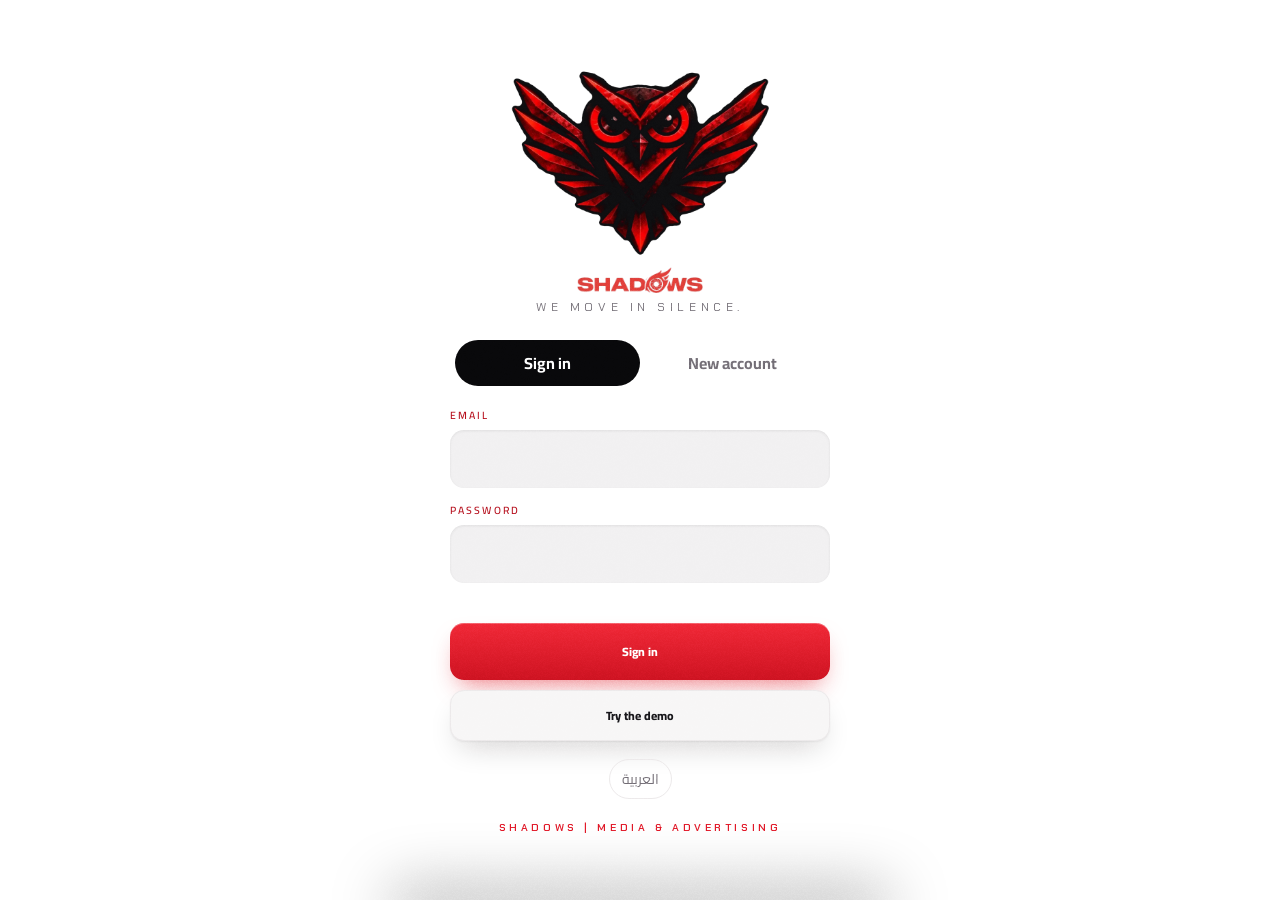
==== index.html @ ce8957e5 "v97: content calendar per client, timer auto-stop" ====
<!doctype html>
<html lang="ar" dir="rtl">
<head>
<meta charset="utf-8">
<meta name="viewport" content="width=device-width,initial-scale=1,viewport-fit=cover">
<meta name="theme-color" content="#FFFFFF" media="(prefers-color-scheme: light)">
<meta name="theme-color" content="#0E0E10" media="(prefers-color-scheme: dark)">
<meta name="robots" content="noindex,nofollow">
<meta name="apple-mobile-web-app-capable" content="yes">
<meta name="mobile-web-app-capable" content="yes">
<meta name="apple-mobile-web-app-status-bar-style" content="black-translucent">
<meta name="apple-mobile-web-app-title" content="Shadows">
<title>Shadows CRM</title>
<link rel="manifest" href="manifest.webmanifest">
<link rel="icon" href="assets/favicon.png">
<link rel="apple-touch-icon" href="assets/apple-touch-icon.png">
<link rel="apple-touch-startup-image" href="assets/splash-1290x2796.png" media="(device-width:430px) and (device-height:932px) and (-webkit-device-pixel-ratio:3) and (orientation:portrait)">
<link rel="apple-touch-startup-image" href="assets/splash-1179x2556.png" media="(device-width:393px) and (device-height:852px) and (-webkit-device-pixel-ratio:3) and (orientation:portrait)">
<link rel="apple-touch-startup-image" href="assets/splash-1170x2532.png" media="(device-width:390px) and (device-height:844px) and (-webkit-device-pixel-ratio:3) and (orientation:portrait)">
<link rel="apple-touch-startup-image" href="assets/splash-1284x2778.png" media="(device-width:428px) and (device-height:926px) and (-webkit-device-pixel-ratio:3) and (orientation:portrait)">
<link rel="apple-touch-startup-image" href="assets/splash-1125x2436.png" media="(device-width:375px) and (device-height:812px) and (-webkit-device-pixel-ratio:3) and (orientation:portrait)">
<link rel="apple-touch-startup-image" href="assets/splash-1242x2688.png" media="(device-width:414px) and (device-height:896px) and (-webkit-device-pixel-ratio:3) and (orientation:portrait)">
<link rel="apple-touch-startup-image" href="assets/splash-828x1792.png" media="(device-width:414px) and (device-height:896px) and (-webkit-device-pixel-ratio:2) and (orientation:portrait)">
<link rel="apple-touch-startup-image" href="assets/splash-750x1334.png" media="(device-width:375px) and (device-height:667px) and (-webkit-device-pixel-ratio:2) and (orientation:portrait)">
<link rel="apple-touch-startup-image" href="assets/splash-1536x2048.png" media="(device-width:768px) and (device-height:1024px) and (-webkit-device-pixel-ratio:2) and (orientation:portrait)">
<link rel="apple-touch-startup-image" href="assets/splash-1668x2388.png" media="(device-width:834px) and (device-height:1194px) and (-webkit-device-pixel-ratio:2) and (orientation:portrait)">

<link rel="preconnect" href="https://fonts.googleapis.com"><link rel="preconnect" href="https://fonts.gstatic.com" crossorigin>
<link href="https://fonts.googleapis.com/css2?family=Archivo:wdth,wght@62..125,400..900&family=Cairo:wght@400;600;800&family=Reem+Kufi:wght@500;600;700&family=Noto+Naskh+Arabic:wght@500;700&family=Chakra+Petch:wght@500;600&display=swap" rel="stylesheet">
<style>html,body{margin:0;background:#08080A;color:#F7F5F5}#boot{position:fixed;inset:0;background:#08080A;display:grid;place-items:center;z-index:99}</style>
<script>try{document.documentElement.setAttribute("data-theme",localStorage.getItem("crm.theme")||"light")}catch(e){}</script>
<link rel="stylesheet" href="css/app.css?v=97">
<link rel="stylesheet" href="css/light.css?v=97">
<link rel="stylesheet" href="css/polish.css?v=97">
</head>
<body>
<div id="boot"><div class="bootin"><img class="wings" src="assets/owl-wings.webp" alt="" width="1992" height="1152"><img src="assets/wordmark.webp" alt="Shadows" height="30" style="display:block;margin:6px auto 0"><div class="bootw">WE MOVE IN SILENCE.</div></div></div>

<main id="auth" hidden>
  <div class="authcard">
    <img class="authwings" src="assets/owl-wings.webp" alt="" width="1992" height="1152">
    <img class="authword" src="assets/wordmark.webp" alt="Shadows" height="26">
    <p class="authtag">WE MOVE IN SILENCE.</p>
    <div class="seg" id="authseg"><button data-m="in" class="on" data-t="auth.in"></button><button data-m="up" data-t="auth.up"></button></div>
    <form id="authform" novalidate>
      <label class="fld" id="fname" hidden><span data-t="auth.name"></span><input name="name" autocomplete="name"></label>
      <label class="fld"><span data-t="auth.email"></span><input name="email" type="email" autocomplete="email" dir="ltr" inputmode="email"></label>
      <label class="fld"><span data-t="auth.pw"></span><input name="password" type="password" autocomplete="current-password" dir="ltr"></label>
      <p class="hint" id="authhint" hidden data-t="auth.hint.up"></p>
      <p class="err" id="autherr" role="alert"></p>
      <button class="btn big" id="authgo" type="submit"></button>
      <button class="btn ghost" id="demobtn" type="button" hidden data-t="auth.demo"></button>
    </form>
    <button class="lang" id="authlang" type="button"></button><div class="foot brandline">SHADOWS | MEDIA &amp; ADVERTISING</div>
  </div>
</main>

<div id="app" hidden>
  <div id="hubbg" aria-hidden="true"><img id="owl" src="assets/owl-v24.webp" alt="" width="2064" height="1460"><i class="hx"></i><i class="hy"></i></div>
  <div id="intro"><div id="introbrand">WE MOVE IN SILENCE.</div><div id="introhint"></div></div>
  <button id="burger" type="button" aria-label="Menu"><span></span><span></span><span></span><em id="burgerdot" hidden></em></button>
  <button id="addb" type="button" aria-label="+" hidden><svg viewBox="0 0 24 24" width="22" height="22" fill="none" stroke="currentColor" stroke-width="1.8" stroke-linecap="round"><path d="M12 5v14M5 12h14"/></svg></button>
  <section id="stage" aria-live="polite"></section>
  <div id="cands" aria-hidden="true"></div>
  <div id="dialcap" aria-live="polite"></div>
  <div class="dialwrap"><div id="dial" role="slider" tabindex="0" aria-label="Navigation"></div><div class="dialhint" id="dialhint"></div></div>
  <div id="menubg"></div>
  <nav id="menu" aria-hidden="true">
    <div class="menuhead"><div class="brandlock"><img src="assets/wordmark.webp" alt="Shadows" height="22"><span class="brandline">MEDIA &amp; ADVERTISING</span></div><button id="menuclose" type="button" aria-label="Close">&times;</button></div>
    <div id="menulist"></div>
    <div class="menufoot">
      <button class="menuitem" id="bell" type="button"><span class="mi" id="bellt"></span><i id="belln" hidden></i></button>
      <div class="acts"><button class="lang" id="apptheme" type="button"></button><button class="lang" id="applang" type="button"></button><button class="lang" id="mout2" type="button"></button></div><div id="appver" style="text-align:center;font:600 11px Archivo,sans-serif;opacity:.45;margin-top:10px">v74</div>
      <div id="demobar" class="demobar" hidden></div>
      <div class="foot">WE MOVE IN SILENCE.</div>
    </div>
  </nav>
</div>

<div id="sheetbg"></div>
<div id="sheet" role="dialog" aria-modal="true"><div class="grab"></div><div id="sheetin"></div></div>
<div id="toast" role="status"></div>

<script src="js/config.js?v=97"></script>
<script src="js/i18n.js?v=97"></script>
<script src="js/store.js?v=97"></script>
<script src="js/dial.js?v=97"></script>
<script src="js/fx.js?v=97"></script>
<script src="js/app.js?v=97"></script>
</body>
</html>
---- css/app.css ----
:root{--black:#08080A;--red:#E11827;--crimson:#910814;--white:#F7F5F5;--ash:#AFAAAF;--card:#121216;--line:rgba(247,245,245,.09);--sat:env(safe-area-inset-top,0px);--sab:env(safe-area-inset-bottom,0px)}
*{box-sizing:border-box;-webkit-tap-highlight-color:transparent}
html,body{margin:0;height:100%;background:var(--black);color:var(--white);font-family:'Cairo','Archivo',system-ui,-apple-system,sans-serif;overscroll-behavior:none}
html[lang=en] body{font-family:'Archivo','Cairo',system-ui,sans-serif}
body{background:radial-gradient(120% 60% at 50% -10%,#2a060c 0,transparent 60%),var(--black);background-attachment:fixed}
[hidden]{display:none!important}
button{font:inherit;color:inherit;cursor:pointer;border:0;background:none}
input,select,textarea{font:inherit;color:var(--white);background:#0c0c0f;border:1px solid var(--line);border-radius:12px;padding:12px 14px;width:100%;outline:0}
input:focus,select:focus,textarea:focus{border-color:var(--red)}
textarea{min-height:90px;resize:vertical}
select{appearance:none;background-image:linear-gradient(45deg,transparent 50%,var(--ash) 50%),linear-gradient(135deg,var(--ash) 50%,transparent 50%);background-position:calc(100% - 18px) 55%,calc(100% - 13px) 55%;background-size:5px 5px;background-repeat:no-repeat}
[dir=rtl] select{background-position:18px 55%,13px 55%}
.bootin{text-align:center;animation:pulse 1.6s ease-in-out infinite}.bootin img{display:block;margin:0 auto 10px}.bootw{letter-spacing:.5em;font-weight:800;color:var(--red);font-family:Archivo,sans-serif}
@keyframes pulse{50%{opacity:.55}}
/* auth */
#auth{min-height:100%;display:grid;place-items:center;padding:calc(var(--sat) + 20px) 20px calc(var(--sab) + 20px)}
.authcard{width:100%;max-width:380px;text-align:center;position:relative}
.authowl{display:block;margin:0 auto;filter:drop-shadow(0 0 28px rgba(225,24,39,.45))}.authword{display:block;margin:10px auto 0}
.authtag{color:var(--ash);margin:6px 0 20px;letter-spacing:.04em}
.seg{display:grid;grid-template-columns:1fr 1fr;background:#0c0c0f;border:1px solid var(--line);border-radius:14px;padding:4px;margin-bottom:14px}
.seg button{padding:9px;border-radius:10px;color:var(--ash)}.seg button.on{background:var(--red);color:#fff}
.fld{display:block;text-align:start;margin-bottom:12px}.fld span{display:block;font-size:13px;color:var(--ash);margin-bottom:5px}
.hint{color:var(--ash);font-size:13px;margin:0 0 8px}.err{color:#ff6b74;min-height:20px;margin:4px 0 8px;font-size:14px}
.btn{padding:11px 18px;border-radius:12px;background:#1b1b20;border:1px solid var(--line);font-weight:600}
.btn.big{width:100%;background:var(--red);border-color:var(--red);color:#fff;padding:14px}.btn.ghost{width:100%;margin-top:10px;background:none}
.btn.danger{background:var(--crimson);border-color:var(--crimson)}.btn.ok{background:#0f2a1b;border-color:#1f6b40}.btn:active{transform:scale(.97)}
.lang{margin-top:18px;color:var(--ash);font-size:14px;padding:6px 12px;border:1px solid var(--line);border-radius:99px}
/* app */
#app{position:fixed;inset:0;display:flex;flex-direction:column}
.top{display:flex;align-items:center;justify-content:space-between;padding:calc(var(--sat) + 10px) 16px 8px}
.topl{display:flex;align-items:center;gap:10px;font-weight:800;font-size:20px}.topl img{filter:drop-shadow(0 0 10px rgba(225,24,39,.5))}
.top .lang{margin:0}
.demobar{margin:0 16px 4px;padding:6px 12px;border-radius:10px;background:rgba(225,24,39,.12);color:#ff8a92;font-size:12.5px;display:flex;justify-content:space-between;align-items:center}
.demobar button{color:var(--white);text-decoration:underline;font-size:12.5px}
#stage{flex:1;position:relative;overflow:hidden}
.panel{position:absolute;inset:0;overflow-y:auto;-webkit-overflow-scrolling:touch;padding:6px 16px calc(var(--sab) + 190px);will-change:transform,opacity}
h1{font-size:26px;margin:6px 0 4px;font-weight:800}h2{font-size:17px;margin:20px 0 10px}.sub{color:var(--ash);margin:0 0 14px}
.grid{display:grid;grid-template-columns:1fr 1fr;gap:10px}
.kpi{background:var(--card);border:1px solid var(--line);border-radius:16px;padding:14px;position:relative;overflow:hidden}
.kpi b{display:block;font-size:34px;font-family:Archivo,sans-serif;font-weight:800;line-height:1.1}.kpi span{color:var(--ash);font-size:13px}
.kpi.red{background:linear-gradient(160deg,#3a0910,#1a0508);border-color:rgba(225,24,39,.4)}.kpi.red b{color:#ff4a52}
.card{background:var(--card);border:1px solid var(--line);border-radius:16px;padding:14px;margin-bottom:10px}
.row{display:flex;align-items:center;gap:10px;justify-content:space-between}.row.wrap{flex-wrap:wrap}
.item{display:block;width:100%;text-align:start;background:var(--card);border:1px solid var(--line);border-radius:16px;padding:13px 14px;margin-bottom:10px}
.item:active{background:#1a1a20}.item .t{font-weight:600;margin-bottom:4px}.item .m{color:var(--ash);font-size:13px;display:flex;gap:8px;flex-wrap:wrap;align-items:center}
.pill{display:inline-block;font-size:12px;padding:2px 9px;border-radius:99px;background:#1c1c22;border:1px solid var(--line);color:var(--ash)}
.pill.red,.pill.urgent,.pill.pending,.pill.todo,.pill.lead{background:rgba(225,24,39,.15);color:#ff6b74;border-color:rgba(225,24,39,.4)}
.pill.approved,.pill.done,.pill.accepted,.pill.active{background:rgba(40,160,95,.14);color:#58d68d;border-color:rgba(40,160,95,.4)}
.pill.in_progress,.pill.high{background:rgba(240,160,40,.12);color:#f0b040;border-color:rgba(240,160,40,.4)}
.chips{display:flex;gap:8px;overflow-x:auto;padding:2px 0 10px;scrollbar-width:none}.chips::-webkit-scrollbar{display:none}
.chip{white-space:nowrap;padding:7px 14px;border-radius:99px;border:1px solid var(--line);color:var(--ash);background:#0c0c0f}.chip.on{background:var(--red);border-color:var(--red);color:#fff}
.empty{text-align:center;color:var(--ash);padding:34px 0}
.bar{height:8px;border-radius:9px;background:#1c1c22;overflow:hidden;margin:8px 0 4px}.bar i{display:block;height:100%;background:linear-gradient(90deg,var(--crimson),var(--red));border-radius:9px}
.acts{display:flex;gap:8px;flex-wrap:wrap;margin-top:10px}
.cm{padding:9px 0;border-top:1px solid var(--line)}.cm small{color:var(--ash)}
/* dial */
.dialwrap{position:fixed;left:50%;bottom:calc(var(--sab) + 12px);transform:translateX(-50%);z-index:30;display:flex;flex-direction:column;align-items:center;pointer-events:none}
#dial{width:104px;height:104px;touch-action:none;pointer-events:auto;cursor:grab;border-radius:50%;filter:drop-shadow(0 6px 22px rgba(225,24,39,.5));transition:transform .25s cubic-bezier(.2,.9,.3,1);outline:0;-webkit-user-select:none;user-select:none}
#dial svg{width:100%;height:100%;display:block;overflow:visible}
#dial.press{transform:scale(1.1)}#dial.drag{filter:drop-shadow(0 6px 34px rgba(225,24,39,.95))}#dial:focus-visible{outline:2px solid var(--white);outline-offset:4px}
.dialhint{font-size:11px;color:var(--ash);margin-top:2px;opacity:.7;height:14px;pointer-events:none}
#dialcap{position:fixed;left:0;right:0;bottom:calc(var(--sab) + 128px);text-align:center;font-weight:800;letter-spacing:.06em;color:var(--white);z-index:29;opacity:0;transform:translateY(8px);transition:opacity .25s,transform .25s;pointer-events:none;text-shadow:0 2px 12px #000}
#dialcap.on{opacity:1;transform:none}
#cands{position:fixed;inset:0;z-index:25;pointer-events:none;opacity:0;transition:opacity .18s;background:linear-gradient(to top,rgba(8,8,10,.94) 0,rgba(8,8,10,.55) 45%,transparent 80%)}
#cands.on{opacity:1}
.cw{position:absolute;left:0;right:0;bottom:calc(var(--sab) + 134px);height:60px;overflow:hidden;display:flex;justify-content:center;direction:ltr}
.cwrow{display:flex;gap:10px;transition:transform .22s cubic-bezier(.2,.9,.3,1)}
.wc{width:42px;height:42px;margin-top:8px;border-radius:50%;display:grid;place-items:center;background:#16161b;border:1px solid var(--line);color:var(--ash);flex:none;transition:transform .2s,opacity .2s}
.wc.is{background:var(--red);color:#fff;border-color:var(--red);box-shadow:0 0 22px rgba(225,24,39,.7)}
.pcard{position:absolute;left:50%;bottom:calc(var(--sab) + 205px);transform:translateX(-50%);width:min(260px,70vw);text-align:center;background:linear-gradient(160deg,#2a070d,#120609);border:1px solid rgba(225,24,39,.55);border-radius:22px;padding:18px 14px;box-shadow:0 10px 40px rgba(225,24,39,.25)}
.pcard__i{color:var(--red);display:flex;justify-content:center}.pcard__t{font-weight:800;font-size:22px;margin-top:6px}.pcard__s{color:var(--ash);font-size:13px;margin-top:2px}
body.dialing #stage{filter:blur(2px) brightness(.6);transition:filter .2s}
#stage{transition:filter .2s}
/* sheet */
#sheetbg{position:fixed;inset:0;background:rgba(0,0,0,.6);z-index:50;opacity:0;pointer-events:none;transition:opacity .2s}#sheetbg.on{opacity:1;pointer-events:auto}
#sheet{position:fixed;left:0;right:0;bottom:0;max-height:88%;overflow-y:auto;z-index:51;background:#0f0f13;border-top:1px solid rgba(225,24,39,.5);border-radius:24px 24px 0 0;padding:8px 18px calc(var(--sab) + 22px);transform:translateY(105%);transition:transform .3s cubic-bezier(.2,.9,.3,1)}
#sheet.on{transform:none}.grab{width:44px;height:4px;border-radius:9px;background:#33333a;margin:6px auto 12px}
#sheet h2{margin-top:4px}.two{display:grid;grid-template-columns:1fr 1fr;gap:10px}
#toast{position:fixed;left:50%;top:calc(var(--sat) + 14px);transform:translate(-50%,-90px);background:var(--red);color:#fff;padding:10px 18px;border-radius:99px;z-index:90;font-weight:600;transition:transform .3s cubic-bezier(.2,.9,.3,1);max-width:90vw}
#toast.on{transform:translate(-50%,0)}
@media (min-width:700px){#app{max-width:520px;margin:0 auto;border-inline:1px solid var(--line)}#sheet{max-width:520px;left:50%;right:auto;width:100%;transform:translate(-50%,105%)}#sheet.on{transform:translate(-50%,0)}}
@media (prefers-reduced-motion:reduce){*{transition-duration:.01ms!important;animation-duration:.01ms!important}}

.topr{display:flex;align-items:center;gap:8px}
.bell{position:relative;width:38px;height:38px;border-radius:50%;border:1px solid var(--line);display:grid;place-items:center;color:var(--ash)}
.bell i{position:absolute;top:-4px;inset-inline-end:-4px;min-width:18px;height:18px;border-radius:9px;background:var(--red);color:#fff;font-style:normal;font-size:11px;font-weight:800;display:grid;place-items:center;padding:0 4px}
.item.late{border-inline-start:3px solid var(--red)}.item.soon{border-inline-start:3px solid #f0b040}
.item.unread{border-color:rgba(225,24,39,.5);background:#1a0c0f}
.two3{display:grid;grid-template-columns:repeat(3,1fr);gap:8px;margin:8px 0}.two3 .kpi b{font-size:24px}.two3 .kpi{padding:10px}

/* brand shell: same family as the posters */
.bootin img.wings,.authwings,.empty img{-webkit-mask-image:radial-gradient(closest-side,#000 55%,transparent 100%);mask-image:radial-gradient(closest-side,#000 55%,transparent 100%)}
.bootin .bootw{font-family:'Chakra Petch',Archivo,sans-serif;font-size:12px;letter-spacing:.35em;margin-top:14px;color:var(--ash)}
.bootin img.wings{width:min(320px,80vw);height:auto;margin:0 auto}
.authwings{display:block;width:min(340px,92%);height:auto;margin:0 auto -6px;filter:drop-shadow(0 0 30px rgba(225,24,39,.35))}
.authtag{font-family:'Chakra Petch',Archivo,sans-serif;letter-spacing:.38em;font-size:12px}
.foot{margin-top:22px;font-family:'Chakra Petch',Archivo,sans-serif;font-size:10.5px;letter-spacing:.22em;color:rgba(225,24,39,.7)}
.top{border-bottom:1px solid rgba(225,24,39,.28);margin-bottom:6px}
.eyebrow{font-family:'Chakra Petch',Archivo,sans-serif;font-size:12px;letter-spacing:.2em;color:var(--red);font-weight:600;direction:ltr;text-align:start;margin-top:4px}
h1::after{content:'.';color:var(--red)}
html[lang=en] h1{text-transform:uppercase;letter-spacing:.01em}
html[lang=en] h2{text-transform:uppercase;font-size:14px;letter-spacing:.12em;color:var(--ash)}
.empty img{display:block;width:170px;height:auto;margin:0 auto 6px;opacity:.85}
.empty small{display:block;font-family:'Chakra Petch',Archivo,sans-serif;font-size:10.5px;letter-spacing:.22em;color:rgba(225,24,39,.7);margin-top:8px}
.card,.item{border-inline-start:3px solid rgba(225,24,39,.55)}
.item.late{border-inline-start-color:var(--red)}.item.soon{border-inline-start-color:#f0b040}
.kpi{border-inline-start:3px solid rgba(225,24,39,.55)}
.bc{background:linear-gradient(160deg,#3a0910,#1a0508);border:1px solid rgba(225,24,39,.5);border-radius:16px;padding:14px;margin-bottom:12px}
.bc.urgent{box-shadow:0 0 22px rgba(225,24,39,.3)}
.bc .l{font-family:'Chakra Petch',Archivo,sans-serif;font-size:11px;letter-spacing:.18em;color:#ff6b74;margin-bottom:6px}
.starcard{display:flex;align-items:center;gap:12px;background:var(--card);border:1px solid rgba(240,176,64,.45);border-radius:16px;padding:12px 14px;margin-bottom:12px}
.starcard img{width:44px;height:44px;filter:drop-shadow(0 0 12px rgba(225,24,39,.7))}
.starcard small{color:#f0b040;font-family:'Chakra Petch',Archivo,sans-serif;letter-spacing:.14em}
.vbox{display:flex;align-items:center;gap:10px;margin:6px 0 12px}.vbox .vt{color:var(--ash);font-variant-numeric:tabular-nums}
.btn.rec{background:var(--crimson);border-color:var(--red)}
.btn svg{vertical-align:-4px;margin-inline-end:6px}
audio{width:100%;height:36px;margin:6px 0;filter:invert(.92) hue-rotate(180deg)}
.ack{display:flex;gap:8px;flex-wrap:wrap;margin:8px 0}.ack span{font-size:13px;padding:3px 10px;border-radius:99px;border:1px solid var(--line);color:var(--ash)}.ack span.y{color:#58d68d;border-color:rgba(40,160,95,.5)}

/* ===== v8: dial-centric premium layout ===== */
body{background:#060608}
#app{display:block}
#stage{position:absolute;inset:0;overflow:hidden;z-index:5;pointer-events:none}
.panel{pointer-events:auto;padding:calc(var(--sat) + 78px) 22px calc(var(--sab) + 60px);background:radial-gradient(120% 50% at 50% -10%,#240609 0,transparent 60%),#060608;max-width:640px;margin:0 auto;left:0;right:0}
@media (min-width:700px){#app{max-width:none;border:0}.panel{max-width:560px}}
#hubbg{position:absolute;inset:0;z-index:0;overflow:hidden;pointer-events:none;background:radial-gradient(60% 40% at 50% 50%,rgba(225,24,39,.20),transparent 70%),#060608}
#hubbg img{position:absolute;left:50%;top:50%;width:170vmax;max-width:none;transform:translate(-50%,-50%);opacity:.16;-webkit-mask-image:radial-gradient(closest-side,#000 40%,transparent 100%);mask-image:radial-gradient(closest-side,#000 40%,transparent 100%)}
#hubbg i{position:absolute;background:rgba(225,24,39,.22)}.hx{left:0;right:0;top:50%;height:1px}.hy{top:0;bottom:0;left:50%;width:1px}
body.inpanel #hubbg,body.inpanel .dialwrap,body.inpanel #dialcap{display:none}
#burger{position:fixed;left:18px;top:calc(var(--sat) + 16px);z-index:40;width:46px;height:46px;border-radius:50%;display:flex;flex-direction:column;align-items:center;justify-content:center;gap:5px;background:rgba(255,255,255,.04);border:1px solid rgba(255,255,255,.1);backdrop-filter:blur(8px);-webkit-backdrop-filter:blur(8px)}
#burger span{display:block;width:18px;height:1.6px;border-radius:2px;background:var(--white)}
#burger em{position:absolute;top:6px;right:6px;width:9px;height:9px;border-radius:50%;background:var(--red);box-shadow:0 0 8px var(--red)}
#addb{position:fixed;right:18px;top:calc(var(--sat) + 16px);z-index:40;width:46px;height:46px;border-radius:50%;display:grid;place-items:center;background:var(--red);color:#fff;box-shadow:0 6px 24px rgba(225,24,39,.45)}
.dialwrap{top:50%;bottom:auto;transform:translate(-50%,-52%)}
#dial{width:min(250px,66vw);height:min(250px,66vw);filter:drop-shadow(0 10px 50px rgba(225,24,39,.55))}
.dialhint{font-size:12px;margin-top:12px;height:16px;position:absolute;top:calc(100% + 78px);white-space:nowrap}
#dialcap{top:calc(50% + min(125px,33vw) + 22px);bottom:auto;font-size:30px;letter-spacing:.04em;opacity:1;transform:none}
html[lang=en] #dialcap{text-transform:uppercase;font-family:'Archivo',sans-serif;font-size:26px;letter-spacing:.18em}
body.dialing #dialcap{opacity:0}
#cands{background:radial-gradient(70% 55% at 50% 50%,rgba(6,6,8,.35),rgba(6,6,8,.92) 80%)}
.cw{top:calc(50% + min(125px,33vw) + 30px);bottom:auto}
.pcard{bottom:calc(50% + min(125px,33vw) + 24px);width:min(280px,76vw)}
body.dialing #stage{filter:none}
/* menu drawer */
#menubg{position:fixed;inset:0;background:rgba(0,0,0,.6);z-index:60;opacity:0;pointer-events:none;transition:opacity .25s}#menubg.on{opacity:1;pointer-events:auto}
#menu{position:fixed;top:0;bottom:0;left:0;width:min(330px,86vw);z-index:61;background:linear-gradient(180deg,#120508,#060608 60%);border-inline-end:1px solid rgba(225,24,39,.35);transform:translateX(-105%);transition:transform .32s cubic-bezier(.2,.9,.3,1);display:flex;flex-direction:column;padding:calc(var(--sat) + 18px) 20px calc(var(--sab) + 18px);overflow-y:auto}
#menu.on{transform:none}
.menuhead{display:flex;align-items:center;justify-content:space-between;margin-bottom:22px}.menuhead button{font-size:30px;color:var(--ash);line-height:1;width:40px;height:40px}
.menuitem{display:flex;align-items:center;gap:16px;width:100%;padding:15px 4px;border-bottom:1px solid rgba(255,255,255,.06);text-align:start;position:relative}
.menuitem .mn{font-family:'Chakra Petch',Archivo,sans-serif;font-size:12px;letter-spacing:.14em;color:var(--red);width:26px;direction:ltr}
.menuitem .mi{font-size:19px;font-weight:600}.menuitem.on .mi{color:var(--red)}.menuitem.hub .mi{color:var(--ash)}
.menuitem i{position:static;margin-inline-start:auto;min-width:20px;height:20px;border-radius:10px;background:var(--red);color:#fff;font-style:normal;font-size:11px;display:grid;place-items:center;padding:0 5px}
.menufoot{margin-top:auto;padding-top:18px}.menufoot .acts{display:flex;gap:8px;margin:12px 0}.menufoot .lang{margin:0}.menufoot .demobar{margin:8px 0}
#menu .menuitem#bell{border-bottom:0;border-top:1px solid rgba(255,255,255,.06)}
/* premium cleanup */
.panel h1{font-size:36px;line-height:1.1;margin:10px 0 6px;font-weight:800;letter-spacing:-.01em}
.eyebrow{font-size:11.5px;letter-spacing:.28em;padding-bottom:12px;border-bottom:1px solid rgba(225,24,39,.35);margin-bottom:6px}
.panel h2{margin:30px 0 12px;font-size:12px;letter-spacing:.2em;text-transform:uppercase;color:var(--ash);font-family:'Chakra Petch',Archivo,sans-serif;font-weight:600}
html[lang=ar] .panel h2{letter-spacing:.02em;font-size:14px;text-transform:none}
.card,.item,.kpi{background:rgba(255,255,255,.028);border:1px solid rgba(255,255,255,.07);border-inline-start:1px solid rgba(255,255,255,.07);border-radius:22px;padding:18px}
.item{margin-bottom:12px}.card{margin-bottom:12px}
.item.late{border-inline-start:3px solid var(--red)}.item.soon{border-inline-start:3px solid #f0b040}
.kpi.red{background:linear-gradient(160deg,rgba(225,24,39,.22),rgba(225,24,39,.05));border-color:rgba(225,24,39,.4)}
.kpi b{font-size:40px;font-weight:600}
.grid{gap:12px}
.btn{border-radius:99px;padding:11px 20px;background:rgba(255,255,255,.04);border:1px solid rgba(255,255,255,.12)}
.btn.big{border-radius:16px}.chip{padding:8px 16px}
.bc,.starcard{border-radius:22px}
#sheet{border-radius:28px 28px 0 0;background:#0b0b0e}
.panel .sub{margin-bottom:18px}

/* ===== v9: art-directed poster system ===== */
:root{--ink:#050405;--ember:#ff3a3f;--blood:#5a0a12;--ruby:#c4121f;--hair:rgba(225,24,39,.38);--mono:'Chakra Petch','Archivo',monospace;--head:'Archivo','Cairo',sans-serif}
html,body{background:var(--ink)}
body::after{content:"";position:fixed;inset:0;z-index:100;pointer-events:none;background:url(../assets/grain.png);opacity:.22;mix-blend-mode:overlay}
#hubbg{background:radial-gradient(55% 38% at 50% 50%,rgba(225,24,39,.38),rgba(120,8,20,.18) 45%,transparent 72%),radial-gradient(90% 60% at 50% 110%,#2a050a,transparent 70%),var(--ink)}
#hubbg img{opacity:.30;width:150vmax;mix-blend-mode:screen}
#hubbg:after{content:"";position:absolute;inset:0;background:radial-gradient(75% 60% at 50% 50%,transparent 40%,var(--ink) 100%)}
#hubbg i{background:var(--hair)}
.hx,.hy{z-index:1}
#dial{width:min(290px,76vw);height:min(290px,76vw);filter:drop-shadow(0 0 46px rgba(225,24,39,.6))}
#dial.drag{filter:drop-shadow(0 0 64px rgba(255,58,63,.95))}
#dialcap{top:calc(50% + min(145px,38vw) + 20px)}
.cw{top:calc(50% + min(145px,38vw) + 30px)}.pcard{bottom:calc(50% + min(145px,38vw) + 24px)}
.dialhint{top:calc(100% + 84px);font-family:var(--mono);letter-spacing:.14em;font-size:11px;text-transform:uppercase}
#dialcap{font-family:var(--head);font-weight:900;font-stretch:125%}
html[lang=ar] #dialcap{font-family:'Cairo',sans-serif;font-stretch:100%}
#burger,#addb{border-radius:0;backdrop-filter:none;-webkit-backdrop-filter:none}
#burger{background:transparent;border:1px solid var(--hair);width:48px;height:48px}
#burger span{width:20px;height:2px;border-radius:0}#burger span:nth-child(2){width:13px;align-self:flex-start;margin-inline-start:14px}
#addb{background:var(--ruby);box-shadow:none;border:1px solid var(--ember)}
/* panel = a slide */
.panel{background:radial-gradient(70% 38% at 85% 0,rgba(196,18,31,.34),transparent 70%),radial-gradient(60% 30% at 0 100%,rgba(90,10,18,.5),transparent 70%),var(--ink);padding:calc(var(--sat) + 84px) 26px calc(var(--sab) + 70px);overflow-x:hidden}
.panel::before{content:attr(data-n);position:absolute;top:calc(var(--sat) + 40px);inset-inline-end:14px;font:900 190px/1 var(--head);font-stretch:125%;color:transparent;-webkit-text-stroke:1px rgba(225,24,39,.22);pointer-events:none;direction:ltr;z-index:0}
.panel>*{position:relative;z-index:1}
.panel::after{content:"";position:fixed;top:0;bottom:0;inset-inline-start:14px;width:1px;background:var(--hair);pointer-events:none;z-index:0}
.eyebrow{position:absolute!important;top:calc(var(--sat) + 30px);inset-inline:26px;display:flex;justify-content:space-between;align-items:center;font:600 12px var(--mono);letter-spacing:.22em;color:var(--red);padding:0 0 0;border:0;margin:0;direction:ltr;text-transform:uppercase}
.eyebrow{padding-inline-start:62px;padding-top:0}
.panel h1{font:900 clamp(40px,13vw,62px)/.95 var(--head);font-stretch:125%;text-transform:uppercase;letter-spacing:-.01em;margin:26px 0 12px;max-width:92%}
html[lang=ar] .panel h1{font-family:'Cairo',sans-serif;font-stretch:100%;font-weight:900;line-height:1.15;font-size:clamp(40px,12vw,56px);letter-spacing:0}
.panel h1:after{content:none}
.panel .sub{font-size:15px;color:var(--ash);max-width:30ch;border-inline-start:2px solid var(--red);padding-inline-start:12px;margin:0 0 30px}
.panel h2{display:flex;align-items:center;gap:12px;font:600 11.5px var(--mono);letter-spacing:.24em;color:var(--red);text-transform:uppercase;margin:38px 0 4px}
.panel h2:after{content:"";flex:1;height:1px;background:var(--hair)}
html[lang=ar] .panel h2{font:700 14px 'Cairo';letter-spacing:.04em}
/* grid, rules, no cards */
.card,.item,.kpi,.bc,.starcard{background:none;border:0;border-radius:0;border-top:1px solid var(--hair);padding:18px 0;margin:0;backdrop-filter:none}
.item{counter-increment:it;padding-inline-start:44px;position:relative;border-bottom:0}
.panel{counter-reset:it}
.item:before{content:counter(it,decimal-leading-zero);position:absolute;inset-inline-start:0;top:20px;font:600 11px var(--mono);letter-spacing:.14em;color:var(--red);direction:ltr}
.item .t{font:800 19px/1.25 var(--head);font-stretch:112%;margin-bottom:6px;text-transform:uppercase;letter-spacing:.005em}
html[lang=ar] .item .t{font-family:'Cairo';font-stretch:100%;text-transform:none;font-size:19px;font-weight:800}
.item.late{border-inline-start:0;border-top-color:var(--ember);box-shadow:inset 0 1px 0 var(--ember)}
.item.late:before{color:var(--ember)}.item.late .t{color:#ff6a6f}.item.soon:before{color:#f0b040}
.item:active{background:rgba(225,24,39,.08)}
.grid{gap:0;border-top:1px solid var(--hair);border-inline-start:1px solid var(--hair)}
.kpi{border:0;border-inline-end:1px solid var(--hair);border-bottom:1px solid var(--hair);padding:18px 16px}
.kpi b{font:900 54px/1 var(--head);font-stretch:125%;margin-bottom:6px}
.kpi span{font:600 11px var(--mono);letter-spacing:.16em;text-transform:uppercase;color:var(--ash)}
html[lang=ar] .kpi span{font:700 13px Cairo;letter-spacing:0;text-transform:none}
.kpi.red{background:linear-gradient(160deg,rgba(225,24,39,.35),rgba(90,10,18,.1))}.kpi.red b{color:var(--white)}
.card{margin-bottom:0}
.starcard,.bc{border:1px solid var(--hair);padding:18px;background:linear-gradient(160deg,rgba(225,24,39,.18),transparent)}
.pill{border-radius:0;font:600 10.5px var(--mono);letter-spacing:.14em;text-transform:uppercase;padding:3px 8px;background:none;border:1px solid rgba(255,255,255,.2)}
.pill.red,.pill.urgent,.pill.pending,.pill.todo,.pill.lead{background:rgba(225,24,39,.18);border-color:var(--red);color:#ff7a80}
.pill.approved,.pill.done,.pill.accepted,.pill.active{background:none;border-color:rgba(255,255,255,.4);color:var(--white)}
.chips{gap:0;border-bottom:1px solid var(--hair);padding:0;margin-top:18px}
.chip{border:0;border-radius:0;background:none;font:600 12px var(--mono);letter-spacing:.16em;text-transform:uppercase;padding:12px 14px;color:var(--ash);border-bottom:2px solid transparent;margin-bottom:-1px}
.chip.on{background:none;color:var(--white);border-bottom-color:var(--red)}
html[lang=ar] .chip{font:700 14px Cairo;letter-spacing:0}
.btn{border-radius:0;background:none;border:1px solid rgba(255,255,255,.35);font:700 12px var(--mono);letter-spacing:.16em;text-transform:uppercase;padding:13px 18px}
html[lang=ar] .btn{font:700 15px Cairo;letter-spacing:0}
.btn.big{background:linear-gradient(180deg,var(--red),var(--ruby));border-color:var(--ember);border-radius:0;padding:17px;box-shadow:0 0 34px rgba(225,24,39,.35)}
.btn.ghost{background:none;border-color:var(--hair)}.btn.danger{background:var(--blood);border-color:var(--red)}.btn.ok{background:none;border-color:#fff}
input,select,textarea{border-radius:0;background:rgba(255,255,255,.03);border:0;border-bottom:1px solid var(--hair);padding:14px 4px}
input:focus,select:focus,textarea:focus{border-bottom-color:var(--ember);background:rgba(225,24,39,.06)}
.fld span{font:600 10.5px var(--mono);letter-spacing:.2em;text-transform:uppercase;color:var(--red)}
html[lang=ar] .fld span{font:700 13px Cairo;letter-spacing:0}
.bar{height:3px;border-radius:0;background:rgba(255,255,255,.12)}.bar i{border-radius:0;background:var(--red)}
.empty{font:700 22px var(--head);font-stretch:125%;text-transform:uppercase;color:rgba(255,255,255,.35);text-align:start;padding:60px 0}
.cm{border-top:1px solid var(--hair)}
#sheet{border-radius:0;background:#0a0305;border-top:1px solid var(--ember)}
/* menu */
#menu{background:radial-gradient(90% 40% at 100% 0,rgba(196,18,31,.4),transparent 70%),var(--ink);border-inline-end:1px solid var(--hair)}
.menuitem{border-bottom:1px solid var(--hair)}.menuitem .mn{font-family:var(--mono)}
.menuitem .mi{font:800 20px var(--head);font-stretch:118%;text-transform:uppercase}
html[lang=ar] .menuitem .mi{font-family:Cairo;font-stretch:100%;text-transform:none}
.menufoot .lang{border-radius:0;font:600 12px var(--mono);letter-spacing:.14em;border-color:var(--hair)}
.menufoot .demobar{border-radius:0;background:rgba(225,24,39,.12)}
.item:before{direction:inherit;unicode-bidi:isolate}
.item.soon{border-inline-start:0;border-top-color:#f0b040;box-shadow:inset 0 1px 0 #f0b040}
.item.late,.item.soon{border-inline-start:0!important}
/* v11 */
#hubbg img{width:max(190vw,150vh);top:45%;opacity:.85;mix-blend-mode:screen;-webkit-mask-image:radial-gradient(closest-side,#000 55%,transparent 100%);mask-image:radial-gradient(closest-side,#000 55%,transparent 100%);filter:saturate(1.15) contrast(1.1)}
#hubbg:after{background:radial-gradient(70% 55% at 50% 48%,transparent 50%,var(--ink) 110%)}
.dialhint{max-width:80vw;white-space:normal;text-align:center}
.panel h1{padding-inline-end:70px}
body.dialing .dialhint{opacity:0}
.pcard,.wc{border-radius:0}.pcard{border-color:var(--ember);background:rgba(5,4,5,.88)}
/* v12 */
#hubbg{background:radial-gradient(60% 40% at 50% 46%,rgba(225,24,39,.35),transparent 72%),var(--ink)}
#hubbg img{width:max(215vw,172vh);top:44%;opacity:1;mix-blend-mode:normal;-webkit-mask-image:radial-gradient(ellipse 50% 50% at 50% 50%,#000 58%,transparent 100%);mask-image:radial-gradient(ellipse 50% 50% at 50% 50%,#000 58%,transparent 100%);filter:saturate(1.1) contrast(1.05) brightness(1.05)}
#hubbg:after{background:radial-gradient(70% 55% at 50% 46%,transparent 55%,rgba(5,4,5,.85) 110%)}
/* Arabic gets its own faces: Reem Kufi display + Cairo body; Latin keeps Archivo wide */
html[lang=ar] .panel h1,html[lang=ar] #dialcap,html[lang=ar] .menuitem .mi,html[lang=ar] .item .t,html[lang=ar] .kpi b,html[lang=ar] .eyebrow{font-family:'Reem Kufi','Cairo',sans-serif;font-stretch:100%;text-transform:none}
html[lang=ar] .panel h1{font-weight:700;letter-spacing:0;line-height:1.2;font-size:clamp(38px,11.5vw,54px);padding-inline-end:0;max-width:70%}
html[lang=ar] .item .t{font-weight:600;font-size:20px}
html[lang=ar] .eyebrow{font-size:15px;letter-spacing:.04em;direction:rtl;font-weight:600}
html[lang=ar] .eyebrow span{direction:rtl}
html[lang=ar] .panel .sub,html[lang=ar] .m,html[lang=ar] .menuitem .mn{font-family:'Cairo'}
html[lang=ar] .menuitem .mi{font-weight:600;font-size:22px}
html[lang=ar] #dialcap{font-size:34px;font-weight:600}
.panel::before{font-size:150px;opacity:.8}
html[dir=rtl] .panel::before{inset-inline-end:auto;left:12px;right:auto}
html[dir=ltr] .panel::before{inset-inline-end:auto;right:12px;left:auto}
.panel h1{max-width:75%}
#hubbg img{width:max(150vw,120vh);top:35%}
@media (min-width:700px){#hubbg img{width:max(110vw,150vh)}}
#hubbg img{width:165vw;top:25%}
@media (min-width:700px){#hubbg img{width:max(75vw,125vh);top:34%}}
/* v13 intro + owl */
#hubbg #owl{position:absolute;left:0;top:0;width:1564px;height:495px;max-width:none;transform-origin:0 0;opacity:1;mix-blend-mode:normal;filter:saturate(1.1) contrast(1.05);-webkit-mask-image:radial-gradient(ellipse 49% 44% at 50% 48%,#000 55%,transparent 100%);mask-image:radial-gradient(ellipse 49% 44% at 50% 48%,#000 55%,transparent 100%);will-change:transform}
#hubbg{background:radial-gradient(60% 40% at 50% 50%,rgba(225,24,39,.30),transparent 72%),var(--ink)}
#hubbg:after{background:radial-gradient(75% 60% at 50% 50%,transparent 60%,rgba(5,4,5,.7) 120%)}
#intro{position:fixed;inset:0;z-index:35;cursor:pointer;display:none;-webkit-user-select:none;user-select:none}
body.intro #intro{display:block}
#introbrand{position:absolute;left:0;right:0;top:calc(50% - min(26vw,150px) - 54px);text-align:center;font:700 13px var(--mono);letter-spacing:.38em;color:var(--white);transition:opacity .8s;direction:ltr}
#introhint{position:absolute;left:0;right:0;bottom:calc(var(--sab) + 48px);display:flex;flex-direction:column;align-items:center;gap:14px;font:600 12px var(--mono);letter-spacing:.3em;color:var(--ash);text-transform:uppercase;animation:pulse 2s ease-in-out infinite}
html[lang=ar] #introhint{font:700 15px 'Reem Kufi',Cairo;letter-spacing:.06em}
#introhint .dots{display:flex;gap:10px}#introhint i{width:26px;height:2px;background:rgba(255,255,255,.2)}#introhint i.on{background:var(--red)}
.dialwrap,#dialcap,#burger{transition:opacity 1.1s ease .15s}
body.intro .dialwrap,body.intro #dialcap,body.intro #burger{opacity:0;pointer-events:none}
body.intro #dial{transform:scale(.62)}
#dial{transition:transform 1.1s cubic-bezier(.2,.9,.3,1),filter .3s}#dial.press{transition-duration:.2s}
body.intro .hx,body.intro .hy{opacity:0}.hx,.hy{transition:opacity 1s}
#dial svg .bzfill{fill-opacity:.55}
html[lang=ar] .authtag,html[lang=ar] #introbrand{direction:ltr}.authtag{direction:ltr}
html[lang=ar] #introhint{letter-spacing:0!important}
html[lang=ar] .item .t,html[lang=ar] .kpi b{font-family:'Cairo',sans-serif!important;font-weight:800}
#hubbg #owl{-webkit-mask-image:radial-gradient(ellipse 49% 46% at 50% 50%,#000 55%,transparent 100%),linear-gradient(to bottom,transparent 8%,#000 26%);-webkit-mask-composite:source-in;mask-image:radial-gradient(ellipse 49% 46% at 50% 50%,#000 55%,transparent 100%),linear-gradient(to bottom,transparent 8%,#000 26%);mask-composite:intersect}
#hubbg #owl{width:4692px;height:1485px}
#hubbg #owl{width:3096px;height:2190px;-webkit-mask-image:radial-gradient(ellipse 50% 50% at 50% 50%,#000 60%,transparent 100%);mask-image:radial-gradient(ellipse 50% 50% at 50% 50%,#000 60%,transparent 100%);-webkit-mask-composite:source-over;mask-composite:add}
/* v18 perf: composited-only owl, no filter/mask/blend on the moving layer */
#hubbg #owl{filter:none!important;-webkit-mask-image:none!important;mask-image:none!important;mix-blend-mode:normal!important;will-change:transform;backface-visibility:hidden;-webkit-backface-visibility:hidden;contain:strict;image-rendering:auto}
body.intro #dial,body.intro #dial.press{filter:none!important;transition:transform .9s cubic-bezier(.3,.7,.2,1)!important;will-change:transform}
body.intro #hubbg{will-change:auto}
/* v20 perf: smaller owl, nothing else moving during intro */
#hubbg #owl{width:2064px;height:1460px}
body.intro #hubbg:after,body.intro #hubbg i,body.intro #introbrand,body.intro #introhint{animation:none!important}
body.intro #hubbg:after{display:none}
body.intro #introhint{transition:none}
body.intro *{text-shadow:none!important;box-shadow:none!important}
/* v21 effects */
@keyframes ppulse{0%,100%{scale:1}50%{scale:.78}}
body:not(.intro) #dPupil{transform-box:fill-box;transform-origin:center;animation:ppulse 6s ease-in-out infinite}
body.dialing #dPupil{animation:none}
@keyframes stampin{0%{opacity:0;transform:rotate(-8deg) scale(1.9)}60%{opacity:1;transform:rotate(-8deg) scale(.94)}100%{opacity:1;transform:rotate(-8deg) scale(1)}}
.stamp{display:inline-block;font:800 11px 'Chakra Petch',Archivo,sans-serif;letter-spacing:.14em;text-transform:uppercase;padding:2px 9px;border:2px solid var(--red);color:var(--red);border-radius:3px;transform:rotate(-8deg);animation:stampin .38s cubic-bezier(.2,.9,.3,1) both;opacity:.95;margin-inline:6px;box-shadow:inset 0 0 0 1px rgba(225,24,39,.35)}
.stamp.no{border-style:dashed;color:var(--ash);border-color:var(--ash);box-shadow:none}
html[lang=ar] .stamp{font:700 13px 'Reem Kufi',Cairo;letter-spacing:.02em}
.panel[data-n]:before{content:attr(data-n);position:fixed;right:-2vw;top:14vh;font:900 46vw/1 'Archivo Black',Archivo,'Reem Kufi',sans-serif;color:var(--red);opacity:.05;pointer-events:none;z-index:-1;letter-spacing:-.04em}
.owlm{vertical-align:-3px;margin-inline-start:4px}
.starcard{border-color:rgba(225,24,39,.6)!important;outline:1px solid rgba(225,24,39,.25);outline-offset:3px}

/* v22 perf + batch 2: static, transform-only */
#dial,#dial.drag,body.intro #dial{filter:none!important}
.dialwrap{position:relative}
.dialwrap:before{content:"";position:absolute;left:50%;top:50%;width:150%;aspect-ratio:1;transform:translate(-50%,-50%);background:radial-gradient(closest-side,rgba(225,24,39,.38),transparent 72%);pointer-events:none;z-index:-1}
body.intro .dialwrap:before{display:none}
body:not(.intro) #dPupil{animation:ppulse 6s ease-in-out 1.5s 3}
.bc{position:relative}.bc .bcs{position:absolute;top:10px;inset-inline-end:12px;margin:0;font-size:12px;transform:rotate(-8deg);animation:none}
.bc.urgent .bcs{background:var(--red);color:#fff}
.wv{display:flex;align-items:center;gap:2px;height:30px;margin:6px 0}.wv i{flex:1;max-width:5px;background:linear-gradient(#ff5a50,#910814);border-radius:2px}
.rp{border-top:3px solid var(--red);padding-top:8px;margin-bottom:10px}.rp small{display:block;font:600 10px var(--mono);letter-spacing:.3em;color:var(--red)}
.rp h2{font:900 40px/1 'Archivo Black',Archivo,'Reem Kufi',sans-serif;text-transform:uppercase;font-style:italic;margin:8px 0 4px}
.rpk .kpi b{font:900 44px/1 'Archivo Black',Archivo,'Reem Kufi',sans-serif}.rpk .kpi.red b{color:var(--red)}
.item.dos{position:relative;border-inline-start:4px solid var(--red);border-radius:2px 14px 14px 2px;padding-top:18px;background:linear-gradient(#121216,#0c0c0f)}
.item.dos:before{content:"";position:absolute;top:-1px;inset-inline-start:14px;width:54px;height:8px;background:var(--red);border-radius:0 0 4px 4px}
.item.dos .stamp{position:absolute;top:10px;inset-inline-end:10px;margin:0}
.empty.e-tasks img{transform:scale(.9)}.empty.e-leaves img{transform:rotate(-7deg)}.empty.e-attend img{transform:scaleY(.8) translateY(8px)}
.empty.e-clients img{transform:scaleX(-1)}.empty.e-resign img{transform:rotate(7deg) scale(.85);opacity:.6}.empty.e-me img{transform:rotate(-5deg) scale(1.05)}
/* v24: calm, lens fixed bottom centre, safer owl layer */
#hubbg #owl{contain:none;-webkit-backface-visibility:visible;backface-visibility:visible}
html,body{background:#060608}
body.intro #dial,body.intro #dial.press{transition:transform 1.2s cubic-bezier(.45,.05,.25,1)!important}
.dialwrap{top:auto!important;bottom:calc(var(--sab) + 64px)!important;transform:translateX(-50%)!important;left:50%!important}
#dial{width:min(230px,60vw)!important;height:min(230px,60vw)!important}
.dialhint{top:calc(100% + 4px)!important}
#dialcap{top:auto!important;bottom:calc(var(--sab) + 64px + min(230px,60vw) + 18px)!important;font-size:26px!important}
html[lang=ar] #dialcap{font-size:28px!important}
.cw{top:auto!important;bottom:calc(var(--sab) + 64px + min(230px,60vw) + 14px)!important}
.pcard{bottom:calc(var(--sab) + 64px + min(230px,60vw) + 70px)!important}
.stamp{animation-duration:.6s;animation-timing-function:ease-out}
.dialwrap{position:fixed!important}
body.intro #hubbg{background:#060608!important}
#hubbg .hx,#hubbg .hy{display:none}
---- css/light.css ----
/* v25 light mode: calm white app, red dome nav. Loaded last. */
:root{--bg:#fff;--fg:#17161A;--mut:#6F6A72;--ln:#ECE9EA;--soft:#F7F6F6;--pk:#FDE7E9;--gn:#E8F5EC;--black:var(--bg);--ink:var(--bg);--white:var(--fg);--ash:var(--mut);--card:var(--soft);--line:var(--ln);--hair:var(--ln);--ember:#E11827;--head:'Cairo','Archivo',system-ui,sans-serif;--mono:'Cairo','Archivo',system-ui,sans-serif}
html,body,#app,#boot,#auth{background:var(--bg)!important;color:var(--fg)!important}
html[data-theme=dark]{--bg:#0E0E10;--fg:#F2F0F1;--mut:#9A959C;--ln:#27262B;--soft:#17171A;--pk:#2C1015;--gn:#10241A;color-scheme:dark}
body{font-family:'Cairo','Archivo',system-ui,sans-serif!important}
#hubbg,#intro,#cands,#dialcap,.dialhint,#introbrand,#introhint{display:none!important}
.panel{background:var(--bg)!important;padding:calc(var(--sat) + 70px) 20px calc(var(--sab) + 210px)!important;max-width:560px;margin:0 auto;left:0;right:0}
.panel:before,.panel:after{display:none!important}
.eyebrow{display:none!important}
.panel h1,html[lang=ar] .panel h1,html[lang=en] .panel h1{font:800 28px/1.2 'Cairo','Archivo',sans-serif!important;text-transform:none!important;font-style:normal!important;letter-spacing:0!important;color:var(--fg)!important;margin:0 0 14px!important}
.item,.card,.kpi,.starcard,.bc,.vbox,.fld input,.fld select,.fld textarea,input,select,textarea{background:var(--bg)!important;border:1px solid var(--ln)!important;border-radius:14px!important;box-shadow:none!important;color:var(--fg)!important}
.item{border-inline-start:1px solid var(--ln)!important}
.item:before,.item:after,.item.dos:before{display:none!important}
.item .t,.card b{color:var(--fg)!important;font-family:'Cairo','Archivo',sans-serif!important;font-weight:700!important;text-transform:none!important}
.item .m,.m,small,.sub{color:var(--mut)!important}
.btn{background:#E11827!important;color:#fff!important;border:0!important;border-radius:14px!important;box-shadow:none!important;font-family:'Cairo','Archivo',sans-serif!important;text-transform:none!important;letter-spacing:0!important}
.btn.ghost,.btn.sec{background:var(--bg)!important;color:var(--fg)!important;border:1px solid var(--ln)!important}
.pill{background:var(--soft)!important;color:var(--fg)!important;border:0!important;border-radius:999px!important;text-transform:none!important;letter-spacing:0!important}
.pill.urgent,.pill.late{background:var(--pk)!important;color:#B30E1B!important}
.pill.done{background:var(--gn)!important;color:#1B7A3A!important}
.kpi b{color:var(--fg)!important;font:800 30px 'Cairo','Archivo',sans-serif!important}.kpi.red b{color:#E11827!important}
.chips,.tabs,.seg{background:transparent!important}
.chips button,.tabs button,.seg button{color:var(--mut)!important;background:transparent!important;border:0!important;border-bottom:2px solid transparent!important;border-radius:0!important;text-transform:none!important;letter-spacing:0!important;font-family:'Cairo','Archivo',sans-serif!important}
.chips button.on,.tabs button.on,.seg button.on,.chips .on,.tabs .on{color:#E11827!important;border-bottom-color:#E11827!important}
.stamp{box-shadow:none!important}
.bc{border-color:#E11827!important}.bc.urgent{background:var(--pk)!important}
.rp h2{font:800 26px/1.2 'Cairo','Archivo',sans-serif!important;font-style:normal!important;text-transform:none!important}.rp{border-top:2px solid #E11827}.rpk .kpi b{font-size:30px!important}
.empty{color:var(--mut)!important}.empty img{opacity:.18;filter:none!important;width:90px!important}.empty small{display:none}
.starcard{outline:0!important;border-color:#E11827!important}.starcard img{filter:none!important}.starcard small{color:#E11827!important}
#burger{background:var(--bg)!important;border:1px solid var(--ln)!important;border-radius:14px!important;top:calc(var(--sat) + 14px)!important;inset-inline-start:16px!important;left:auto}
#burger span{background:var(--fg)!important}
#addb{background:#E11827!important;color:#fff!important;border-radius:50%!important;width:46px!important;height:46px!important;border:0!important;box-shadow:none!important;top:calc(var(--sat) + 14px)!important;inset-inline-end:16px!important}
#menu{background:var(--bg)!important;color:var(--fg)!important;border-inline-end:1px solid var(--ln)!important;box-shadow:none!important}
#menubg{background:rgba(23,22,26,.35)!important}
.menuitem{background:var(--bg)!important;color:var(--fg)!important;border:0!important;border-bottom:1px solid var(--ln)!important;border-radius:0!important;font-family:'Cairo','Archivo',sans-serif!important;text-transform:none!important;letter-spacing:0!important}
.menuitem .mi,html[lang=ar] .menuitem .mi{font-family:'Cairo','Archivo',sans-serif!important;color:var(--fg)!important}
.lang,.menufoot .foot,.foot{color:var(--mut)!important;border-color:var(--ln)!important;background:transparent!important}
.sheet,#sheet,.sheetbox{background:var(--bg)!important;color:var(--fg)!important;border-top:1px solid var(--ln)!important;box-shadow:0 -8px 30px rgba(0,0,0,.08)!important}
.sheetbg,#sheetbg{background:rgba(23,22,26,.35)!important}
h2{color:var(--fg)!important;font-family:'Cairo','Archivo',sans-serif!important;text-transform:none!important}
.toast{background:var(--fg)!important;color:var(--bg)!important}
.authcard{background:var(--bg)!important}.authwings,.wings{filter:none!important;opacity:.9}
.authtag,.bootw{color:var(--mut)!important}
/* dome */
.dialwrap{position:fixed!important;left:0!important;right:0!important;bottom:0!important;top:auto!important;transform:none!important;display:flex!important;justify-content:center;pointer-events:none;z-index:30}
.dialwrap:before{display:none!important}
body.inpanel .dialwrap{display:flex!important}
body.intro .dialwrap{opacity:1!important}
html body #dial{position:relative!important;width:316px!important;height:calc(158px + var(--sab))!important;filter:none!important;transform:none!important;transition:none!important;pointer-events:auto;touch-action:pan-y;border-radius:0!important;cursor:grab;outline:0}
#dial .dome{position:absolute;left:0;right:0;bottom:0;height:calc(158px + var(--sab));background:#E11827;border-radius:158px 158px 0 0;overflow:hidden}
#dial .wheel{position:absolute;left:50%;bottom:calc(var(--sab) * 0);width:0;height:0;will-change:transform}
#dial .wi{position:absolute;left:-22px;top:-22px;width:44px;height:44px;border:0;background:transparent;color:rgba(255,255,255,.62);border-radius:50%;display:flex;align-items:center;justify-content:center;padding:0;-webkit-tap-highlight-color:transparent}
#dial .wi.on{color:#fff}
#dial .wi.on:after{content:"";position:absolute;inset:3px;border:1.5px solid rgba(255,255,255,.9);border-radius:50%}
#dial .tk{position:absolute;left:-.5px;top:-154px;width:1px;height:8px;background:rgba(255,255,255,.4);transform-origin:.5px 154px}
#dial .notch{position:absolute;left:50%;top:6px;width:2px;height:10px;margin-left:-1px;background:var(--bg);border-radius:2px}
#dial .dlabel{position:absolute;left:0;right:0;top:-34px;text-align:center;font:700 15px 'Cairo','Archivo',sans-serif;color:#E11827;opacity:0;transition:opacity .15s;pointer-events:none}
#dial .dlabel.on{opacity:1}
.tk{transform-origin:.5px 154px}
#burger{left:16px!important;right:auto!important;inset-inline-start:auto!important}
#addb{right:16px!important;left:auto!important;inset-inline-end:auto!important}

/* sticky-note board: static paper, no motion */
.board{display:grid;grid-template-columns:1fr 1fr;gap:12px;margin-top:6px}
.item.note{border:0!important;border-radius:4px 4px 14px 4px!important;padding:12px 12px 10px!important;min-height:112px;display:flex;flex-direction:column;gap:6px;text-align:start;box-shadow:0 2px 0 rgba(0,0,0,.06)!important;color:#241F10!important}
.item.note .t{color:#241F10!important;font-size:15px!important;line-height:1.35}
.item.note .nd{margin:0;font-size:12.5px;line-height:1.4;color:rgba(36,31,16,.7)}
.item.note .m{margin-top:auto;flex-wrap:wrap;gap:6px;color:rgba(36,31,16,.65)!important;font-size:11.5px}
.item.note .m span{color:rgba(36,31,16,.65)!important}
.item.note .pill{background:rgba(255,255,255,.55)!important;color:#241F10!important}
.item.ny{background:#FFF2A8!important}.item.nb2{background:#CFE7FF!important}.item.ng{background:#D3F0DC!important;opacity:.85}.item.nr{background:#FFD0D4!important}
.board .note:nth-child(odd){transform:rotate(-.8deg)}.board .note:nth-child(even){transform:rotate(.8deg)}
html[data-theme=dark] .item.ny{background:#4A4320!important}html[data-theme=dark] .item.nb2{background:#1F3347!important}html[data-theme=dark] .item.ng{background:#1B3A29!important}html[data-theme=dark] .item.nr{background:#4A1D23!important}
html[data-theme=dark] .item.note,html[data-theme=dark] .item.note .t{color:#F2EEE0!important}
html[data-theme=dark] .item.note .nd,html[data-theme=dark] .item.note .m,html[data-theme=dark] .item.note .m span{color:rgba(242,238,224,.7)!important}
html[data-theme=dark] .item.note .pill{background:rgba(0,0,0,.28)!important;color:#F2EEE0!important}
html[data-theme=dark] .empty img{opacity:.35}
html[data-theme=dark] #dial .dome{background:#C9141F}

#dial #eIris{transform-box:fill-box;transform-origin:center}
/* polish */
.panel .acts{display:flex;flex-wrap:wrap;gap:8px;margin:0 0 14px!important}
.panel .acts .btn{background:var(--bg)!important;color:var(--fg)!important;border:1px solid var(--ln)!important;font-weight:600;padding:9px 14px;font-size:13px}
.dialwrap:after{content:"";position:fixed;left:0;right:0;bottom:0;height:200px;background:linear-gradient(to top,var(--bg) 25%,transparent);pointer-events:none;z-index:-1}
.item,.card,.kpi{transition:none}
.item:active{opacity:.7}
.panel h1{margin-top:6px!important}

/* v29: the eye is the control. Tap it, the wheel appears, turn it, release. */
html body #dial{pointer-events:none!important}
html body #dial.open{pointer-events:auto!important}
#dial .dome{transform:translateY(40px) scale(.6);transform-origin:50% 100%;opacity:0;transition:transform .16s ease,opacity .12s;pointer-events:none;will-change:transform,opacity}
#dial.open .dome{transform:none;opacity:1;pointer-events:auto}
#dial .eyebtn{position:absolute;left:50%;bottom:calc(var(--sab) + 14px);width:92px;height:52px;margin-left:-46px;padding:0;border:0;background:transparent;color:#E11827;pointer-events:auto;-webkit-tap-highlight-color:transparent;z-index:2}
#dial .eyebtn svg{width:100%;height:100%;display:block;overflow:visible}
#dial.open .eyebtn{color:#fff}
#dial #eIris{transform-box:fill-box;transform-origin:center}
.dialwrap:after{height:110px}
#dial:not(.open) .eyebtn{background:var(--bg);border:1px solid var(--ln);border-radius:30px;padding:8px 14px;box-sizing:border-box}

/* v31 real owl eye asset */
#dial .eyebtn,#dial:not(.open) .eyebtn{width:68px!important;height:68px!important;margin-left:-34px!important;bottom:calc(var(--sab) + 14px)!important;padding:0!important;border:0!important;border-radius:50%!important;background:transparent!important;overflow:hidden}
#dial .eyebtn img{width:100%;height:100%;display:block;border-radius:50%;pointer-events:none;will-change:transform}
#dial:not(.open) .eyebtn{box-shadow:0 0 0 1px var(--ln)}
#dial.open .eyebtn{box-shadow:0 0 0 2px rgba(255,255,255,.9)}
---- css/polish.css ----
/* v44 design pass: rhythm, soft depth, real sticky notes, calmer empty states. Static styles only. */
:root{--sh1:0 1px 2px rgba(23,22,26,.05),0 8px 22px rgba(23,22,26,.06)}
html[data-theme=dark]{--sh1:0 1px 2px rgba(0,0,0,.4),0 8px 22px rgba(0,0,0,.35)}
.panel{padding-top:calc(var(--sat) + 76px)!important}
.panel h1{font-size:32px!important;line-height:1.15!important;margin:2px 0 6px!important}
.panel h1:after{content:"";display:block;width:34px;height:3px;background:#E11827;border-radius:3px;margin-top:10px}
.panel .sub{margin:0 0 18px!important;border:0!important;padding:0!important;font-size:14.5px}
.panel>.bc,.panel>.starcard,.panel>.card{margin:0 0 12px!important;box-shadow:var(--sh1)!important;border-radius:18px!important;padding:14px 16px!important}
.panel>.bc{border:1px solid #E11827!important}
.panel>.acts{margin:0 0 16px!important}
.panel .grid{display:grid;grid-template-columns:1fr 1fr;gap:12px;margin:4px 0 8px}
.panel .grid .kpi{border-radius:18px!important;box-shadow:var(--sh1)!important;padding:16px!important;border:1px solid var(--ln)!important}
.panel .grid .kpi.red{background:#E11827!important;border-color:#E11827!important}
.panel .grid .kpi.red b,.panel .grid .kpi.red span{color:#fff!important}
.kpi span{font-size:12px!important;letter-spacing:.04em!important;text-transform:none!important;color:var(--mut)!important}
.panel>.item,.panel .item:not(.note){box-shadow:var(--sh1)!important;border-radius:16px!important;margin-bottom:10px!important}
.panel h2{margin:26px 0 10px!important;font:700 13px 'Cairo','Archivo',sans-serif!important;letter-spacing:.14em!important;text-transform:uppercase!important;color:var(--mut)!important}
html[lang=ar] .panel h2{letter-spacing:0!important;font-size:15px!important}
/* sticky notes */
.board{gap:16px 14px!important;margin-top:12px!important}
.item.note{position:relative;box-shadow:0 1px 1px rgba(0,0,0,.08),0 10px 16px -6px rgba(0,0,0,.22)!important;border-radius:3px 3px 3px 22px!important;padding:20px 13px 12px!important;min-height:132px}
.item.note:before{content:""!important;display:block!important;position:absolute;top:7px;left:50%;margin-left:-5px;width:10px;height:10px;border-radius:50%;background:#E11827;box-shadow:0 2px 3px rgba(0,0,0,.35),inset -2px -2px 0 rgba(0,0,0,.18)}
.board .note:nth-child(3n+1){transform:rotate(-1.4deg)}.board .note:nth-child(3n+2){transform:rotate(1deg)}.board .note:nth-child(3n){transform:rotate(-.4deg)}
.item.note .t{font-size:16px!important}
/* empty state */
.empty{padding:44px 0 20px!important;font:600 15px 'Cairo','Archivo',sans-serif;color:var(--mut)!important}
.empty img{width:64px!important;opacity:.22!important;-webkit-mask-image:none!important;mask-image:none!important;margin-bottom:12px!important}
/* top buttons */
#burger,#addb{box-shadow:var(--sh1)!important}
/* chips row */
.chips,.tabs{margin:12px 0 4px}
.empty{text-align:center!important;text-transform:none!important}
.empty img{width:58px!important;height:58px!important;border-radius:50%;opacity:.3!important;margin:0 auto 12px!important}
/* v45 avatars, members, calendar */
.av{display:inline-flex;align-items:center;justify-content:center;width:26px;height:26px;border-radius:50%;color:#fff;font:700 12px 'Cairo','Archivo',sans-serif;flex:none;box-shadow:0 0 0 2px var(--bg)}
.avs{display:flex}.avs .av+.av{margin-inline-start:-8px}
.cmeta{display:flex;align-items:center;justify-content:space-between;margin-top:10px;color:var(--mut);font-size:12.5px}
.pick,.avl{display:flex;flex-wrap:wrap;gap:8px}
.pk{display:inline-flex;align-items:center;gap:8px;padding:6px 12px 6px 6px;border:1px solid var(--ln)!important;border-radius:999px!important;background:var(--bg)!important;color:var(--fg)!important;font:600 13.5px 'Cairo','Archivo',sans-serif;text-align:start}
.pk small{display:block;font-weight:400;font-size:11px}
.pk.on{background:var(--pk)!important;border-color:#E11827!important}
.pick .pk:not(:has(.av)){padding:8px 14px}
.nf{display:flex;gap:6px;flex-wrap:wrap;margin-top:6px;font-size:11px;font-weight:700;color:rgba(36,31,16,.75)}
html[data-theme=dark] .nf{color:rgba(242,238,224,.8)}
.nf .ncl{background:rgba(0,0,0,.1);border-radius:6px;padding:1px 7px}
.cal{border:1px solid var(--ln);border-radius:18px;padding:12px;box-shadow:var(--sh1);margin-bottom:14px}
.calh{display:flex;align-items:center;justify-content:space-between;margin-bottom:8px;font-weight:800}
.calnav{width:34px;height:34px;border-radius:50%;border:1px solid var(--ln)!important;background:var(--bg)!important;color:var(--fg)!important;font-size:20px;line-height:1}
.calg{display:grid;grid-template-columns:repeat(7,1fr);gap:2px;text-align:center}
.calg .wd{font:600 11px 'Cairo',sans-serif;color:var(--mut);font-style:normal;padding:4px 0}
.cd{min-height:44px;border:0!important;background:transparent!important;color:var(--fg)!important;border-radius:10px!important;padding:4px 0;font:600 13px 'Cairo','Archivo',sans-serif;display:flex;flex-direction:column;align-items:center;gap:3px}
.cd.today span{color:#E11827;font-weight:800}
.cd.sel{background:var(--pk)!important;box-shadow:inset 0 0 0 1.5px #E11827}
.cd .dots{display:flex;gap:2px;height:6px;align-items:center}.cd .dots u{width:6px;height:6px;border-radius:50%;display:block}.cd .dots em{font-size:9px;font-style:normal;line-height:1}
.calday{margin-top:10px;border-top:1px solid var(--ln);padding-top:10px}
.calrow{display:flex;align-items:center;gap:10px;padding:6px 0}.calrow span{margin-inline-start:auto;color:var(--mut);font-size:12.5px}
.calnone{color:var(--mut);font-size:13.5px;padding:6px 0}
/* v45 pin = the SHADOWS aperture emblem */
.item.note:before{top:-11px!important;margin-left:-16px!important;width:32px!important;height:32px!important;border-radius:0!important;background:url(../assets/pin.webp?v=73) center/contain no-repeat!important;box-shadow:none!important}
.item.note{padding-top:24px!important}
/* v46 nav eye: owl-eye shape (vector), lids, blink, lean. Transform-only motion. */
html body #dial .eyebtn,html body #dial:not(.open) .eyebtn{width:110px!important;height:62px!important;margin-left:-55px!important;border-radius:0!important;overflow:visible!important;box-shadow:none!important;background:transparent!important}
#dial .oeye{width:100%;height:100%;display:block;overflow:visible;pointer-events:none}
#dial .oeye .sc{fill:#0d0709}
#dial .oeye .ol{fill:none;stroke:#E11827;stroke-width:3.2;stroke-linejoin:round}
#dial .oeye .rg{fill:none;stroke:rgba(0,0,0,.45);stroke-width:1.6}
#dial .oeye .lid{fill:#240509;stroke:#E11827;stroke-width:2}
#dial .oeye .lidg,#dial #eIris{will-change:transform}
#dial.open .oeye .ol{stroke:#fff}#dial.open .oeye .lid{stroke:#fff}
html[data-theme=dark] #dial:not(.open) .oeye .ol{stroke:#ff3b47}
.emptyeye{display:block;width:70px;height:40px;margin:0 auto 12px;color:var(--mut);opacity:.5}
.empty img.emptyeye{display:none}
/* keep the owl art crisp: transparent high-res wings, no fade mask */
.bootin img.wings,.authwings{-webkit-mask-image:none!important;mask-image:none!important}
/* ===== v47: simple but strong, deep, majestic ===== */
:root{--sh1:0 1px 2px rgba(20,8,10,.06),0 14px 30px -10px rgba(20,8,10,.20);--sh2:0 2px 4px rgba(20,8,10,.08),0 22px 44px -14px rgba(20,8,10,.30)}
html[data-theme=dark]{--bg:#09090B;--fg:#F4F1F2;--mut:#A29CA3;--ln:#27262C;--soft:#131316;--pk:#2E0F15;--sh1:0 1px 0 rgba(255,255,255,.05) inset,0 16px 34px -12px rgba(0,0,0,.8);--sh2:0 1px 0 rgba(255,255,255,.06) inset,0 26px 50px -14px rgba(0,0,0,.9)}
/* eye */
#dial .oeye .glow{opacity:.95}
#dial .oeye .olb{fill:none;stroke:#070203;stroke-width:6.6;stroke-linejoin:round}
#dial .oeye .ol{fill:none;stroke:#E11827;stroke-width:2;stroke-linejoin:round}
#dial.open .oeye .ol{stroke:#ffe3e5;stroke-width:1.8}
#dial .oeye .sc{fill:none}
#dial .oeye .fib{fill:none;stroke:rgba(255,190,190,.34);stroke-width:.45}
#dial .oeye .rg{fill:none;stroke:rgba(0,0,0,.6);stroke-width:2}
#dial .oeye .rg2{fill:none;stroke:rgba(255,140,140,.38);stroke-width:.8}
#dial .oeye .lidb{fill:url(#eLg);stroke:#080205;stroke-width:5}
#dial .oeye .lid{fill:none!important;stroke:#E11827;stroke-width:1.3;opacity:.95}
#dial.open .oeye .lid{stroke:#ffe3e5}
#ePup{transform-box:fill-box;transform-origin:center}
html body #dial .dome,html[data-theme=dark] #dial .dome{background:radial-gradient(120% 105% at 50% 100%,#ff3a49 0,#E11827 34%,#8c0a15 100%)!important}
#dial .dome:after{content:"";position:absolute;inset:0;background:radial-gradient(55% 48% at 50% 100%,rgba(255,255,255,.22),transparent 72%);pointer-events:none}
html[data-theme=dark] #dial .dome{box-shadow:0 -10px 40px -10px rgba(225,24,39,.5)}
/* panels: a quiet red depth at the top corner */
.panel{background:radial-gradient(90% 34% at 100% 0,rgba(225,24,39,.07),transparent 72%),var(--bg)!important}
html[data-theme=dark] .panel{background:radial-gradient(90% 38% at 100% 0,rgba(225,24,39,.20),transparent 72%),radial-gradient(70% 30% at 0 100%,rgba(120,10,20,.18),transparent 70%),var(--bg)!important}
/* type */
.panel h1{font-weight:900!important;font-size:34px!important;letter-spacing:-.015em!important}
.panel h1:after{height:4px!important;width:42px!important;border-radius:4px;background:linear-gradient(90deg,#E11827,#ff4a57)!important}
.item .t,.card b{font-weight:800!important}
.panel h2{font-weight:800!important;color:var(--fg)!important;opacity:.62}
.kpi b{font-weight:900!important;font-size:38px!important;letter-spacing:-.02em}
.chips button,.tabs button,.seg button{font-weight:700!important}
.chips button.on,.tabs button.on,.seg button.on,.chips .on,.tabs .on{border-bottom-width:3px!important}
/* depth: cards, items, buttons */
.panel>.card,.panel>.bc,.panel>.starcard,.panel .item:not(.note),.panel .grid .kpi,.cal{box-shadow:var(--sh1)!important}
html[data-theme=dark] .panel>.card,html[data-theme=dark] .panel .item:not(.note),html[data-theme=dark] .panel .grid .kpi,html[data-theme=dark] .cal{background:var(--soft)!important;border-color:var(--ln)!important}
.panel .grid .kpi.red{background:linear-gradient(160deg,#F5303E,#B50E1A)!important;border:0!important;box-shadow:0 18px 34px -14px rgba(225,24,39,.7),inset 0 1px 0 rgba(255,255,255,.28)!important}
.btn,.btn.big{background:linear-gradient(180deg,#F02735,#CC1220)!important;font-weight:800!important;box-shadow:0 12px 24px -10px rgba(225,24,39,.65),inset 0 1px 0 rgba(255,255,255,.26)!important}
.btn.ghost,.btn.sec,.panel .acts .btn{background:var(--bg)!important;box-shadow:var(--sh1)!important}
html[data-theme=dark] .panel .acts .btn,html[data-theme=dark] .btn.ghost{background:var(--soft)!important}
.btn.danger{background:linear-gradient(180deg,#2a2a2e,#17171a)!important;box-shadow:var(--sh1)!important}
.item:active,.btn:active,.cd:active,.pk:active{transform:scale(.985)}
#addb{background:linear-gradient(180deg,#F5303E,#C20F1C)!important;box-shadow:0 12px 24px -8px rgba(225,24,39,.7),inset 0 1px 0 rgba(255,255,255,.3)!important}
#burger{box-shadow:var(--sh1)!important}
html[data-theme=dark] #burger{background:var(--soft)!important}
.item.note{box-shadow:0 1px 1px rgba(0,0,0,.1),0 16px 22px -10px rgba(0,0,0,.35)!important}
.pill{font-weight:700!important}
#sheet,.sheet{box-shadow:0 -24px 60px -10px rgba(0,0,0,.35)!important;border-radius:26px 26px 0 0!important}
#menu{box-shadow:var(--sh2)!important}
input,select,textarea{border-radius:14px!important;box-shadow:inset 0 1px 2px rgba(20,8,10,.05)!important}
input:focus,select:focus,textarea:focus{outline:0;border-color:#E11827!important;box-shadow:0 0 0 3px rgba(225,24,39,.18)!important}
/* v47 physical dial: touch only starts on the eye (or the open dome); the rest of the page scrolls normally */
#dial .eyebtn{touch-action:none;-webkit-touch-callout:none;user-select:none;-webkit-user-select:none}
#dial .eyebtn:before{content:"";position:absolute;inset:-20px -34px}
#dial.open,#dial.open .dome{touch-action:none}
#dial.turning .eyebtn{transform:scale(1.1)}
#dial .eyebtn{transition:transform .2s ease}
html body #dial .dlabel{top:-46px!important;font:900 24px 'Cairo','Archivo',sans-serif!important;letter-spacing:-.01em}
/* v47 lens: round housing around the owl eye, ticks that turn, panels that slide in while you drag */
html body #dial .eyebtn,html body #dial:not(.open) .eyebtn{width:92px!important;height:92px!important;margin-left:-46px!important;bottom:calc(var(--sab) + 10px)!important}
#dial .oeye .lens{fill:url(#eRg);stroke:#E11827;stroke-width:2.6}
#dial .oeye .lensr{fill:none;stroke:rgba(255,255,255,.16);stroke-width:1}
#dial .oeye .bez{fill:#060304;stroke:rgba(255,255,255,.08);stroke-width:1}
#dial .oeye .tk1{fill:none;stroke:rgba(255,255,255,.34);stroke-width:.9;stroke-linecap:round}
#dial .oeye .tk2{fill:none;stroke:#ff4351;stroke-width:1.5;stroke-linecap:round}
#eRing{transform-origin:60px 60px;will-change:transform}
#dial.open .oeye .lens{stroke:#fff}
#dial .oeye .glow{opacity:.8}
html body #dial .dlabel{display:none!important}
.pv{position:absolute;left:50%;bottom:calc(var(--sab) + 214px);width:0;height:0;pointer-events:none;opacity:0;transition:opacity .18s}
#dial.open .pv{opacity:1}
.pvrow{position:absolute;left:0;top:-54px;height:108px;will-change:transform}
.pvt{position:absolute;top:0;width:90px;height:108px;margin-left:-45px;border-radius:22px;background:var(--bg);border:1px solid var(--ln);box-shadow:var(--sh2);display:flex;flex-direction:column;align-items:center;justify-content:center;gap:12px;color:var(--fg);will-change:transform,opacity}
.pvt b{font:800 13px 'Cairo','Archivo',sans-serif;max-width:82px;text-align:center;line-height:1.1}
.pvt.on{border-color:#E11827;color:#E11827}
html[data-theme=dark] .pvt{background:#141417}
.pvt{background:#fff!important}
html[data-theme=dark] .pvt{background:#17171b!important}
.pvt.on{background:#fff0f1!important}
html[data-theme=dark] .pvt.on{background:#2a0e12!important}
/* v49: stronger lens, frameless smaller cards */
html body #dial .eyebtn,html body #dial:not(.open) .eyebtn{width:104px!important;height:104px!important;margin-left:-52px!important}
#dial .oeye .lens{fill:url(#eRg);stroke:url(#eMt);stroke-width:4.4}
#dial .oeye .bez{stroke:rgba(255,255,255,.22);stroke-width:1.3}
#dial .oeye .tk1{stroke:rgba(255,255,255,.55);stroke-width:1.1}
#dial .oeye .tk2{stroke:#ff4a58;stroke-width:2}
#dial .eyebtn{filter:none;box-shadow:none}
#dial .eyebtn:after{content:"";position:absolute;inset:-6px;border-radius:50%;background:radial-gradient(circle,rgba(225,24,39,.5) 52%,rgba(225,24,39,0) 72%);z-index:-1;pointer-events:none}
.pvt{width:72px!important;height:84px!important;margin-left:-36px!important;border:0!important;box-shadow:none!important;background:transparent!important;gap:8px!important;border-radius:0!important}
.pvrow{top:-42px!important;height:84px!important}
.pvt svg{width:24px;height:24px}
.pvt b{font-size:11.5px!important}
.pvt.on,html[data-theme=dark] .pvt.on{background:transparent!important}
html[data-theme=dark] .pvt{background:transparent!important}
/* v52: simpler, stronger. fewer lines, solid weight */
#view>h1+.sub{display:none}
.bc .l{display:none}
.bc{border:0!important;border-radius:22px;padding:20px 20px 18px;background:linear-gradient(145deg,#E11827,#8d0712)!important;color:#fff!important;box-shadow:0 14px 30px -12px rgba(225,24,39,.6)}
.bc *{color:#fff!important}
.bc .stamp{background:#08080A!important;color:#fff!important;border:0!important}
.bc{font-weight:800;font-size:17px;line-height:1.4}
.starcard{border:0!important;border-radius:22px;background:#0A0A0C!important;box-shadow:0 14px 30px -14px rgba(0,0,0,.7)}
.starcard *{color:#fff!important}
.starcard small{color:#ff4a58!important;font-weight:800;letter-spacing:.14em}
.kpi{border:0!important;border-radius:22px;box-shadow:var(--sh2)}
.kpi b{font-weight:900;font-size:44px}
.kpi span{font-weight:800;font-size:12px}
.kpi.red{box-shadow:0 14px 28px -10px rgba(225,24,39,.7)}
.card,.cl,.note{border:0!important}
/* v52 system: black + one red, rest grey. heavy type. one focal. no lines. eye only in the lens */
html body .bc.urgent,html body .bc{background:linear-gradient(145deg,#E11827,#8d0712)!important;border:0!important}
.panel>h1+.sub{display:none!important}
.panel h1{font-weight:900!important;letter-spacing:.03em!important;font-size:34px!important}
.panel h1:after{display:none!important}
h2{font-weight:900!important;letter-spacing:.03em}
/* no lines */
*{border-color:transparent!important}
.chips button,.tabs button,.seg button{border-bottom:0!important;border-bottom-width:0!important;border-radius:999px!important;padding:8px 14px!important}
.chips button.on,.tabs button.on,.seg button.on,.chips .on,.tabs .on{background:#08080A!important;color:#fff!important}
html[data-theme=dark] .chips button.on,html[data-theme=dark] .tabs button.on,html[data-theme=dark] .seg button.on,html[data-theme=dark] .chips .on,html[data-theme=dark] .tabs .on{background:#E11827!important}
.panel hr,.panel .rule{display:none}
input,select,textarea{background:var(--soft)!important;border:0!important;box-shadow:inset 0 2px 5px rgba(0,0,0,.08)!important}
.starcard{border:0!important}
/* eye only in the lens: remove pins and owl repeats */
html body .item.note:before{display:block!important}
.item.note{padding-top:22px!important}
.starcard img{display:none!important}
/* greys with red only for late */
.av{background:#2B2B30!important;color:#fff!important}
html[data-theme=dark] .av{background:#3A3A41!important}
html body .item.note.ny{background:#F1F0F1!important}
html body .item.note.nb2{background:#DDDBDE!important}
html body .item.note.ng{background:#F7F7F8!important;opacity:.75}
html body .item.note.nr{background:#E11827!important}
html body .item.note.nr,html body .item.note.nr *{color:#fff!important}
html body .item.note.nr .pill{background:rgba(0,0,0,.28)!important}
html[data-theme=dark] body .item.note.ny,html[data-theme=dark] .item.note.ny{background:#1D1D21!important}
html[data-theme=dark] .item.note.nb2{background:#2B2B31!important}
html[data-theme=dark] .item.note.ng{background:#141416!important}
html[data-theme=dark] .item.note.nr{background:#B80F1C!important}
.pill.done{background:var(--soft)!important;color:var(--fg)!important}
.pill.urgent,.pill.late{background:#E11827!important;color:#fff!important}
/* one focal on the dashboard: first tile big, rest small and calm */
.grid{display:grid;grid-template-columns:1fr 1fr 1fr;gap:10px}
.grid .kpi:first-child{grid-column:1/-1;padding:26px 22px}
.grid .kpi:first-child b{font-size:76px;line-height:1}
.grid .kpi:not(:first-child){background:var(--soft)!important;box-shadow:none!important;padding:14px 12px}
.grid .kpi:not(:first-child) b{font-size:26px;color:var(--fg)}
.grid .kpi:not(:first-child) span{font-weight:700;font-size:10.5px;color:var(--mut)}
.cd.sel{box-shadow:none!important;background:#E11827!important;color:#fff!important}
.bc .stamp,.bc .bcs{display:none!important}
html body .panel .grid .kpi.red{background:#0A0A0C!important;color:#fff!important;box-shadow:0 14px 28px -12px rgba(0,0,0,.6)!important}
html body .panel .grid .kpi.red b{color:#ff3b4a!important}
html body .panel .grid .kpi.red span{color:#fff!important}
.grid{grid-template-columns:1fr 1fr}
.bc,.bc *,.item .t,.item .nd,.starcard .t,.card .m,.note .t,.note .nd,textarea,input{unicode-bidi:plaintext}
.bc{text-align:start}
.panel{padding-bottom:190px!important}
.panel h2:after{display:none!important}
.panel::after{display:none!important}
.panel h2{font-size:13px;letter-spacing:.16em;color:var(--mut);text-transform:uppercase;margin:22px 0 10px}
.cd.sel span,.cd.sel.today span{color:#fff!important}
.cd .dots u{background:#E11827!important}
.two3 .kpi{background:var(--soft)!important;box-shadow:none!important;padding:16px 14px}
.two3 .kpi.red{background:#0A0A0C!important}
.two3 .kpi b{font-size:30px!important}
.two3{gap:10px}
html body .vbox{background:transparent!important;box-shadow:none!important;border:0!important;padding:0!important}
html[data-theme=dark]{--sh1:0 16px 34px -12px rgba(0,0,0,.85);--sh2:0 26px 50px -14px rgba(0,0,0,.9)}
html[data-theme=dark] .item,html[data-theme=dark] .card,html[data-theme=dark] .cal,html[data-theme=dark] .panel .item:not(.note){background:#141417!important;box-shadow:0 14px 28px -14px rgba(0,0,0,.9)!important;border:0!important}
html body .btn.danger{background:var(--soft)!important;color:#E11827!important;box-shadow:none!important;font-weight:800}
html body .item,html body .card,html body .kpi,html body .starcard,html body .bc,html body .fld input,html body .fld select,html body .fld textarea,html body input,html body select,html body textarea,html body .sheet *,html body #sheet .item{border:0!important}
html body #sheet .item{box-shadow:0 8px 20px -12px rgba(0,0,0,.35)!important}

@media print{body>*:not(#sheet):not(#sheetbg){display:none!important}#sheetbg{display:none!important}body::after{display:none!important}#sheet{position:static!important;transform:none!important;box-shadow:none!important;max-height:none!important;overflow:visible!important;width:auto!important;background:#fff!important;color:#000!important}#sheet .btn{display:none!important}#sheet .kpi,#sheet .card{box-shadow:none!important;border:1px solid #ccc!important;color:#000!important;background:#fff!important}#sheet *{color:#000!important}}
.starcard{padding:16px 20px!important;gap:0!important}
.starcard>div{margin:0!important}
html body .item:not(.note){padding:16px 18px!important}
.panel>.acts{display:flex;flex-wrap:wrap;gap:8px;margin:2px 0 14px}
.panel>.acts .btn{margin:0!important;width:auto!important}
.grid .kpi:first-child{padding:22px 22px 18px;min-height:0}
.grid .kpi:first-child b{font-size:64px}
.two3 .kpi{flex:1}
html body #sheet input,html body #sheet select,html body #sheet textarea,html body .fld input,html body .fld select,html body .fld textarea{background:#F1F0F1!important;border-radius:14px!important;box-shadow:inset 0 1px 3px rgba(0,0,0,.08)!important}
html[data-theme=dark] body #sheet input,html[data-theme=dark] body #sheet select,html[data-theme=dark] body #sheet textarea,html[data-theme=dark] body .fld input,html[data-theme=dark] body .fld select,html[data-theme=dark] body .fld textarea{background:#1D1D21!important}
html body .acts{display:flex!important;flex-wrap:wrap;gap:8px}
html body .acts .btn{width:auto!important;flex:0 0 auto;margin:0!important}
.acts+.sub{display:none!important}
html body .acts{flex-direction:row!important}
html body #sheet .item{margin-bottom:8px!important}
html body .pk{border:0!important;background:#F1F0F1!important;box-shadow:none!important}
html body .pk.on{background:#E11827!important;color:#fff!important}
html body .pk.on *{color:#fff!important}
html[data-theme=dark] body .pk{background:#1D1D21!important}
html[data-theme=dark] body .panel .grid .kpi.red,html[data-theme=dark] .two3 .kpi.red{background:#1B1B20!important}
html[data-theme=dark] .starcard{background:#1B1B20!important}
.two3{display:flex!important;gap:10px}
.two3 .kpi{flex:1 1 0!important;min-width:0}
html[data-theme=dark] body .pk.on{background:#E11827!important}
html body #sheet .card{margin-bottom:8px!important}
html body .btn{border:0!important}
html body .btn.ghost,html body .btn.sec{background:var(--soft)!important}

/* ===== v74b: new lens only. panels, dome and wheel stay exactly as v73. ===== */
#dial .oeye .lens,#dial .oeye .bez,#dial .oeye .tk1,#dial .oeye .tk2{display:none}
#dial .oeye{filter:drop-shadow(0 6px 14px rgba(225,24,39,.35))}
#dial.open .oeye{filter:drop-shadow(0 0 0 transparent)}
#eRing{transform-origin:60px 60px}
#dial #eBl,#ePup{transform-box:fill-box;transform-origin:center}
#dial #eBl{transform-box:view-box;transform-origin:50% 50%}
html body #dial.open .eyebtn{box-shadow:0 0 0 2px rgba(255,255,255,.9)!important;border-radius:50%!important}
html body #dial .eyebtn{border-radius:50%!important}
/* brand lockup, full strength red */
.brandlock{display:flex;flex-direction:column;align-items:flex-start;gap:7px}
.brandline{font:600 10.5px 'Chakra Petch','Archivo',sans-serif!important;letter-spacing:.34em!important;color:#E11827!important;opacity:1!important;text-transform:uppercase;direction:ltr}
.menufoot .demobar{margin:8px 0!important;flex-wrap:wrap;gap:4px 10px;line-height:1.35}
.menufoot .demobar button{white-space:nowrap}
.emptyeye{width:46px!important;height:46px!important;opacity:.3!important}

/* ===== v74b: desktop light mode. wide calm column, no tinted slab, no grey smear under the lens ===== */
html:not([data-theme=dark]) .panel{background:transparent!important}
html:not([data-theme=dark]) .dialwrap:after{display:none!important}
html:not([data-theme=dark]) body{background:#fff!important}
@media (min-width:900px){
  .panel{max-width:920px!important;padding-inline:36px!important}
  #burger{left:max(18px,calc(50% - 470px))!important;right:auto!important}
  #addb{right:max(18px,calc(50% - 470px))!important;left:auto!important}
  .panel .grid{grid-template-columns:repeat(3,1fr)!important}
  .grid .kpi:first-child{grid-column:1/-1}
  .board{grid-template-columns:repeat(3,1fr)!important}
}
/* v77: no small page icons inside the dome. The row above the dome names the current page and its neighbours. Ticks and the notch stay. */
#dial .wheel .wi{opacity:0!important;pointer-events:none!important}
/* v81: task checklist and links */
.ckrow{display:flex;align-items:center;gap:12px;width:100%;padding:11px 0;background:none;border:0;color:inherit;font:inherit;text-align:start;cursor:pointer}
.ckrow i{flex:none;width:22px;height:22px;border-radius:50%;background:rgba(128,128,128,.22);transition:background .15s,transform .15s}
.ckrow.on i{background:#E11827;box-shadow:inset 0 0 0 6px #E11827,inset 0 0 0 9px #fff}
.ckrow.on span{opacity:.5;text-decoration:line-through}
.ckrow:active i{transform:scale(.9)}
.ckrow:disabled{cursor:default}
.ckchip{font-weight:800;font-variant-numeric:tabular-nums}
.lkrow{display:flex;align-items:center;gap:8px;padding:9px 0}
.lkrow a{flex:1;min-width:0;display:flex;flex-direction:column;color:inherit;text-decoration:none}
.lkrow a b{font-weight:700}
.lkrow a small{color:var(--ash);overflow:hidden;text-overflow:ellipsis;white-space:nowrap}
.lkdel{flex:none;width:34px;height:34px;border-radius:50%;background:rgba(128,128,128,.16);border:0;color:inherit;font-size:20px;line-height:1;cursor:pointer}
/* v82: deadlines view */
.dl{margin-top:6px}
.dl h2{display:flex;align-items:baseline;gap:10px}
.dl h2 em{font-style:normal;font-size:12px;color:var(--ash);font-weight:700}
.dl.today h2,.dl.late h2{color:#E11827}
.dlrow{display:flex!important;align-items:stretch;gap:14px;text-align:start}
.dlrow .dlbar{flex:none;width:3px;border-radius:3px;background:rgba(128,128,128,.35)}
.dl.late .dlbar,.dl.today .dlbar{background:#E11827}
.dlrow>div{min-width:0}
/* v84: client notes log */
.cnrow{padding:12px 0}
.cnh{display:flex;align-items:center;gap:10px;margin-bottom:3px}
.cnh small{color:var(--ash);flex:1}
.cnh .lkdel{width:28px;height:28px;font-size:17px}
/* v85: payments tracker */
.payrow{display:flex;align-items:center;gap:10px;padding:11px 0}
.payrow>div{flex:1;min-width:0}
.payrow .paytag{font-weight:800}
.payrow.late .paytag{color:#E11827}
.payrow.paid .t,.payrow.paid .m{opacity:.5}
.paybtn{flex:none;padding:8px 14px!important;font-size:13px!important;min-height:0!important}
.payk{margin-bottom:6px}
.payrow .paybtn{width:auto!important;flex:none!important;white-space:nowrap}
.payrow>div:first-child{flex:1 1 0!important;min-width:0}
.payk{grid-template-columns:1fr 1fr!important}
.payk .kpi b{font-size:20px!important;white-space:nowrap}
.payrow .m{display:flex;flex-wrap:wrap;gap:4px 10px}
/* v88: one owl cutout asset, same in both themes */
html .authwings,html .bootin img.wings{opacity:1!important}
html[data-theme=light] .authwings,html[data-theme=light] .bootin img.wings{filter:none!important}
/* v87: payments row spacing */
.payrow .m{align-items:center;gap:6px 12px}
.payrow .m span+span{position:relative}
.payrow .m span:not(.paytag)+span:not(.paytag)::before{content:"";position:absolute;inset-inline-start:-7px;top:50%;width:3px;height:3px;margin-top:-1px;border-radius:50%;background:currentColor;opacity:.45}
.payrow .paytag{padding:2px 9px;border-radius:99px;background:var(--soft);font-size:11px;letter-spacing:.04em;line-height:1.5}
.payrow.late .paytag{background:#E11827;color:#fff}
.payrow .m span:first-child{font-weight:800}
/* v95: monthly scope */
.scrow{padding:12px 0}
.sct{display:flex;justify-content:space-between;align-items:baseline;gap:10px}
.sct b{font-weight:800}
.sct span{font-weight:800;font-variant-numeric:tabular-nums}
.scrow.full .sct span{color:#E11827}
.scbar{display:block;height:6px;border-radius:99px;background:var(--soft);margin:8px 0;overflow:hidden}
.scbar u{display:block;height:100%;border-radius:99px;background:#E11827;text-decoration:none}
.scbt{display:flex;gap:8px}
/* v96: time tracking + tighter scope chips */
.sct{align-items:center}
.sct .scn{margin-inline-start:auto}
.scbt{display:flex;gap:6px}
.scbt .chip{padding:4px 10px!important;min-height:0!important;font-size:13px!important;line-height:1.3}
.tmrow{display:flex;align-items:center;justify-content:space-between;gap:12px;padding:12px 0}
.tmrow small{display:block;color:var(--mut);font-weight:700;letter-spacing:.06em}
.tmrow b{font-size:22px;font-weight:800;font-variant-numeric:tabular-nums}
.tmrow .btn{width:auto;flex:none;padding:10px 18px}
/* v97: content calendar */
.payrow.cnt .chip{flex:none;padding:5px 12px!important;min-height:0!important;font-size:12px!important}
.payrow.cnt.late .m span:nth-child(2){color:#E11827}
.payrow.cnt .chip{background:var(--soft)!important;color:var(--fg)!important;border-radius:99px!important;text-transform:none!important;letter-spacing:.02em!important;font-weight:800}
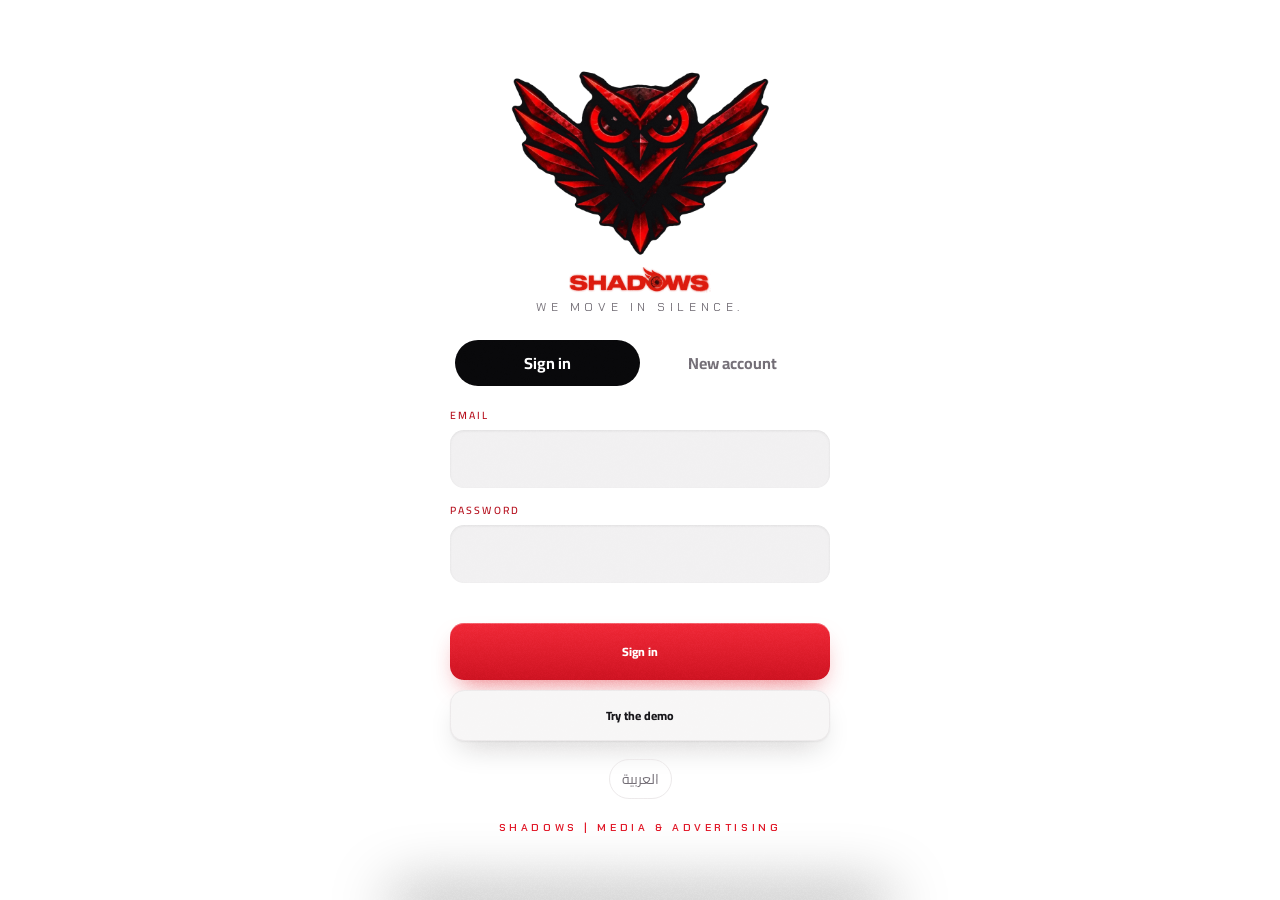
==== commit d8958d37: "v101: lens perf (static glow, coalesced drag, grain rests while turning), heavier red wordmark from " ====
--- a/index.html
+++ b/index.html
@@ -29,9 +29,9 @@
 <link href="https://fonts.googleapis.com/css2?family=Archivo:wdth,wght@62..125,400..900&family=Cairo:wght@400;600;800&family=Reem+Kufi:wght@500;600;700&family=Noto+Naskh+Arabic:wght@500;700&family=Chakra+Petch:wght@500;600&display=swap" rel="stylesheet">
 <style>html,body{margin:0;background:#08080A;color:#F7F5F5}#boot{position:fixed;inset:0;background:#08080A;display:grid;place-items:center;z-index:99}</style>
 <script>try{document.documentElement.setAttribute("data-theme",localStorage.getItem("crm.theme")||"light")}catch(e){}</script>
-<link rel="stylesheet" href="css/app.css?v=97">
-<link rel="stylesheet" href="css/light.css?v=97">
-<link rel="stylesheet" href="css/polish.css?v=97">
+<link rel="stylesheet" href="css/app.css?v=101">
+<link rel="stylesheet" href="css/light.css?v=101">
+<link rel="stylesheet" href="css/polish.css?v=101">
 </head>
 <body>
 <div id="boot"><div class="bootin"><img class="wings" src="assets/owl-wings.webp" alt="" width="1992" height="1152"><img src="assets/wordmark.webp" alt="Shadows" height="30" style="display:block;margin:6px auto 0"><div class="bootw">WE MOVE IN SILENCE.</div></div></div>
@@ -81,11 +81,11 @@
 <div id="sheet" role="dialog" aria-modal="true"><div class="grab"></div><div id="sheetin"></div></div>
 <div id="toast" role="status"></div>
 
-<script src="js/config.js?v=97"></script>
-<script src="js/i18n.js?v=97"></script>
-<script src="js/store.js?v=97"></script>
-<script src="js/dial.js?v=97"></script>
-<script src="js/fx.js?v=97"></script>
-<script src="js/app.js?v=97"></script>
+<script src="js/config.js?v=101"></script>
+<script src="js/i18n.js?v=101"></script>
+<script src="js/store.js?v=101"></script>
+<script src="js/dial.js?v=101"></script>
+<script src="js/fx.js?v=101"></script>
+<script src="js/app.js?v=101"></script>
 </body>
 </html>
--- a/css/polish.css
+++ b/css/polish.css
@@ -374,3 +374,17 @@
 .payrow.cnt .chip{flex:none;padding:5px 12px!important;min-height:0!important;font-size:12px!important}
 .payrow.cnt.late .m span:nth-child(2){color:#E11827}
 .payrow.cnt .chip{background:var(--soft)!important;color:var(--fg)!important;border-radius:99px!important;text-transform:none!important;letter-spacing:.02em!important;font-weight:800}
+
+/* v98 meeting notes */
+.payrow.mtg{align-items:flex-start}
+.payrow.mtg .nd{margin:6px 0 4px;opacity:.75;font-size:13px;white-space:pre-wrap}
+.mact{display:flex;align-items:center;justify-content:space-between;gap:10px;padding:8px 0;font-size:14px;font-weight:600}
+.mact em{font-style:normal;font-size:12px;opacity:.55;font-weight:800;white-space:nowrap}
+.mact .chip{flex:none;border-radius:99px!important;text-transform:none!important}
+.mact .chip{background:var(--soft)!important;color:var(--fg)!important;letter-spacing:.02em!important;font-weight:800;padding:8px 14px}
+
+/* v101 perf: the lens glow is a static layer instead of a filter on the animated SVG; the grain overlay (full-screen blend) rests while the lens is in use */
+#dial .oeye{filter:none!important}
+#dial .eyebtn::before{content:"";position:absolute;inset:0;border-radius:50%;box-shadow:0 6px 14px rgba(225,24,39,.35);z-index:-1;pointer-events:none;transition:opacity .15s}
+#dial.open .eyebtn::before{opacity:0}
+body.lensbusy::after{visibility:hidden}
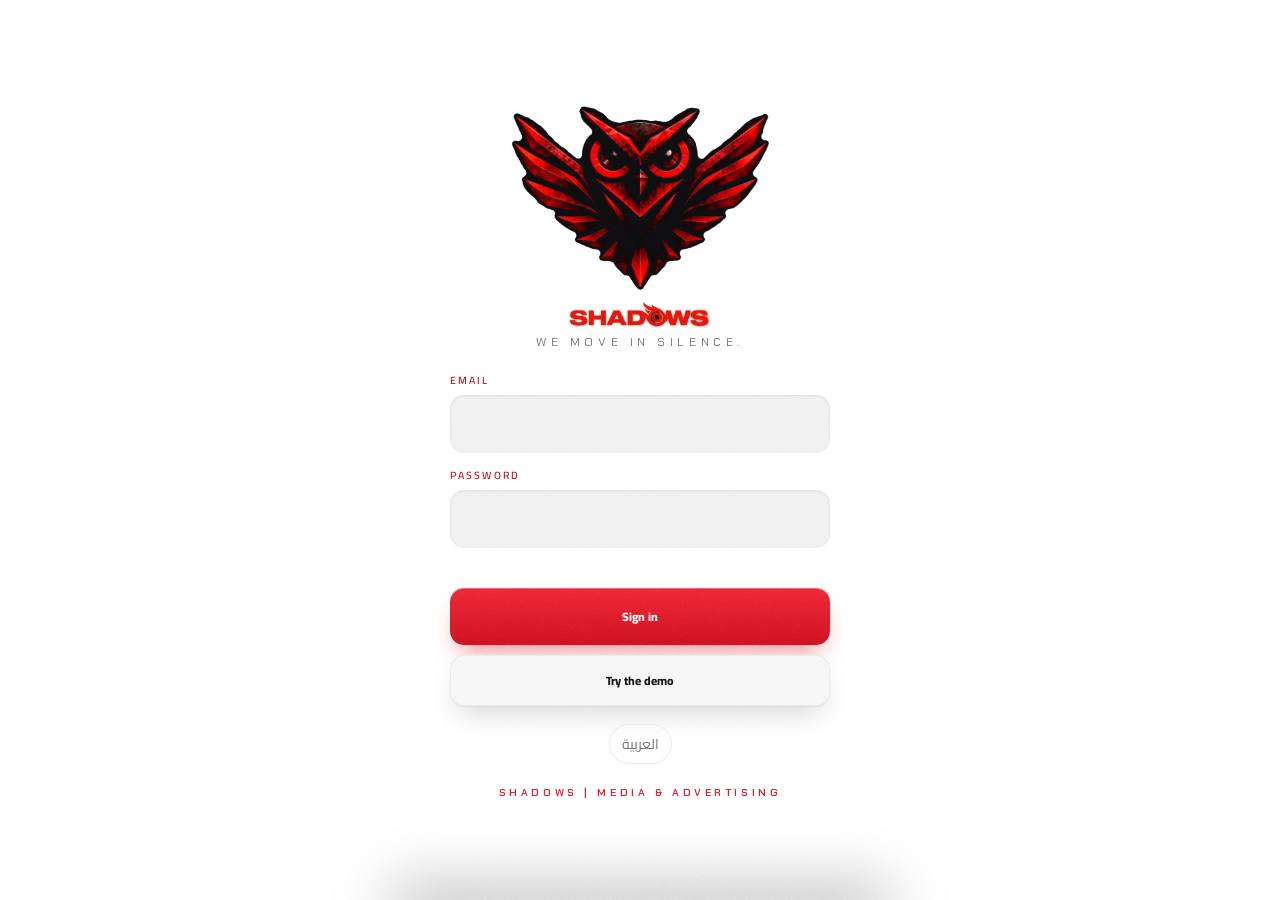
==== commit 8ac17c91: "v102: remove sign-up, 5-attempt lockout, admin alert" ====
--- a/index.html
+++ b/index.html
@@ -29,9 +29,9 @@
 <link href="https://fonts.googleapis.com/css2?family=Archivo:wdth,wght@62..125,400..900&family=Cairo:wght@400;600;800&family=Reem+Kufi:wght@500;600;700&family=Noto+Naskh+Arabic:wght@500;700&family=Chakra+Petch:wght@500;600&display=swap" rel="stylesheet">
 <style>html,body{margin:0;background:#08080A;color:#F7F5F5}#boot{position:fixed;inset:0;background:#08080A;display:grid;place-items:center;z-index:99}</style>
 <script>try{document.documentElement.setAttribute("data-theme",localStorage.getItem("crm.theme")||"light")}catch(e){}</script>
-<link rel="stylesheet" href="css/app.css?v=101">
-<link rel="stylesheet" href="css/light.css?v=101">
-<link rel="stylesheet" href="css/polish.css?v=101">
+<link rel="stylesheet" href="css/app.css?v=102">
+<link rel="stylesheet" href="css/light.css?v=102">
+<link rel="stylesheet" href="css/polish.css?v=102">
 </head>
 <body>
 <div id="boot"><div class="bootin"><img class="wings" src="assets/owl-wings.webp" alt="" width="1992" height="1152"><img src="assets/wordmark.webp" alt="Shadows" height="30" style="display:block;margin:6px auto 0"><div class="bootw">WE MOVE IN SILENCE.</div></div></div>
@@ -41,12 +41,10 @@
     <img class="authwings" src="assets/owl-wings.webp" alt="" width="1992" height="1152">
     <img class="authword" src="assets/wordmark.webp" alt="Shadows" height="26">
     <p class="authtag">WE MOVE IN SILENCE.</p>
-    <div class="seg" id="authseg"><button data-m="in" class="on" data-t="auth.in"></button><button data-m="up" data-t="auth.up"></button></div>
+    
     <form id="authform" novalidate>
-      <label class="fld" id="fname" hidden><span data-t="auth.name"></span><input name="name" autocomplete="name"></label>
       <label class="fld"><span data-t="auth.email"></span><input name="email" type="email" autocomplete="email" dir="ltr" inputmode="email"></label>
       <label class="fld"><span data-t="auth.pw"></span><input name="password" type="password" autocomplete="current-password" dir="ltr"></label>
-      <p class="hint" id="authhint" hidden data-t="auth.hint.up"></p>
       <p class="err" id="autherr" role="alert"></p>
       <button class="btn big" id="authgo" type="submit"></button>
       <button class="btn ghost" id="demobtn" type="button" hidden data-t="auth.demo"></button>
@@ -81,11 +79,11 @@
 <div id="sheet" role="dialog" aria-modal="true"><div class="grab"></div><div id="sheetin"></div></div>
 <div id="toast" role="status"></div>
 
-<script src="js/config.js?v=101"></script>
-<script src="js/i18n.js?v=101"></script>
-<script src="js/store.js?v=101"></script>
-<script src="js/dial.js?v=101"></script>
-<script src="js/fx.js?v=101"></script>
-<script src="js/app.js?v=101"></script>
+<script src="js/config.js?v=102"></script>
+<script src="js/i18n.js?v=102"></script>
+<script src="js/store.js?v=102"></script>
+<script src="js/dial.js?v=102"></script>
+<script src="js/fx.js?v=102"></script>
+<script src="js/app.js?v=102"></script>
 </body>
 </html>
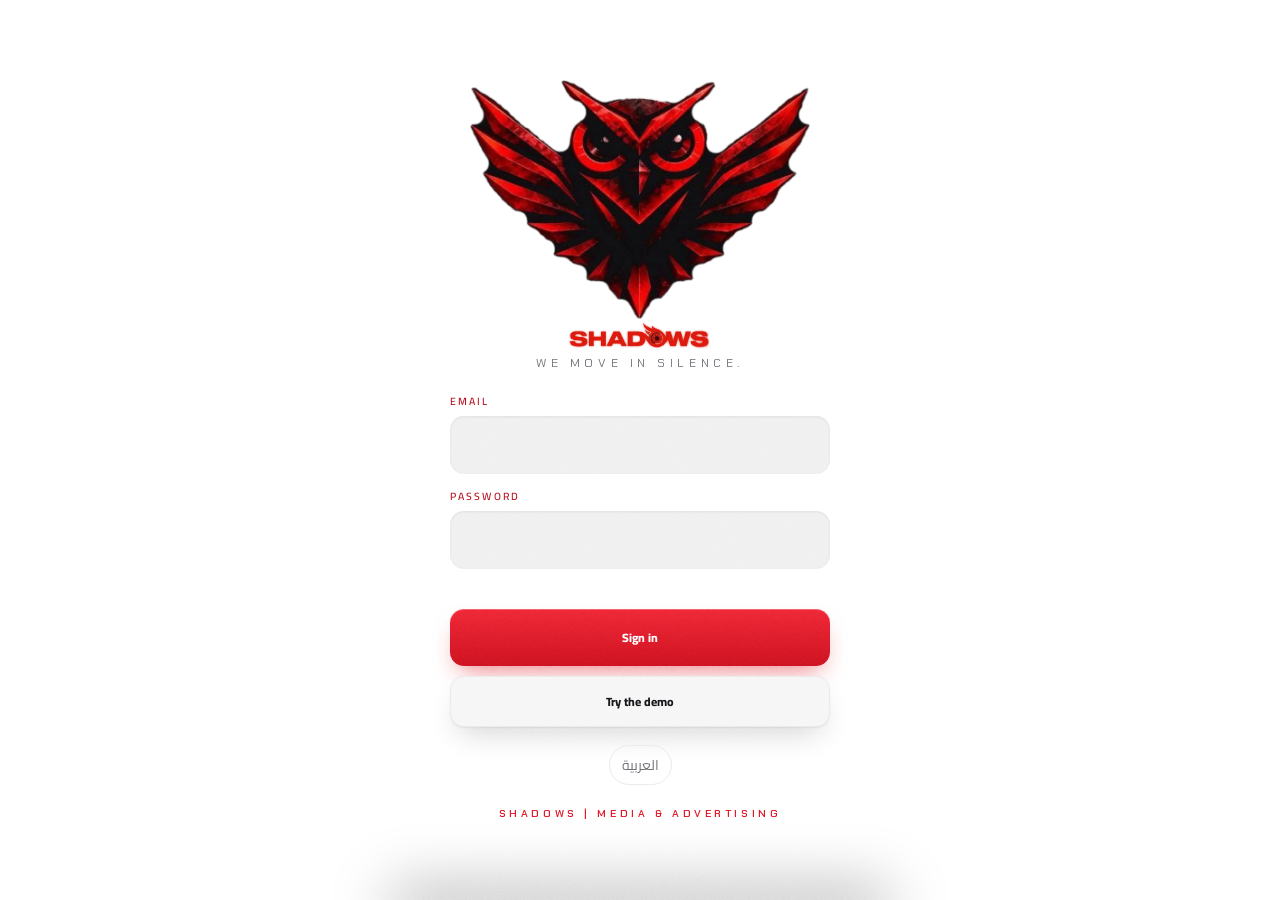
==== commit f2daa3fc: "v103: light-mode owl cut from the reference render, no outline" ====
--- a/index.html
+++ b/index.html
@@ -29,9 +29,9 @@
 <link href="https://fonts.googleapis.com/css2?family=Archivo:wdth,wght@62..125,400..900&family=Cairo:wght@400;600;800&family=Reem+Kufi:wght@500;600;700&family=Noto+Naskh+Arabic:wght@500;700&family=Chakra+Petch:wght@500;600&display=swap" rel="stylesheet">
 <style>html,body{margin:0;background:#08080A;color:#F7F5F5}#boot{position:fixed;inset:0;background:#08080A;display:grid;place-items:center;z-index:99}</style>
 <script>try{document.documentElement.setAttribute("data-theme",localStorage.getItem("crm.theme")||"light")}catch(e){}</script>
-<link rel="stylesheet" href="css/app.css?v=102">
-<link rel="stylesheet" href="css/light.css?v=102">
-<link rel="stylesheet" href="css/polish.css?v=102">
+<link rel="stylesheet" href="css/app.css?v=103">
+<link rel="stylesheet" href="css/light.css?v=103">
+<link rel="stylesheet" href="css/polish.css?v=103">
 </head>
 <body>
 <div id="boot"><div class="bootin"><img class="wings" src="assets/owl-wings.webp" alt="" width="1992" height="1152"><img src="assets/wordmark.webp" alt="Shadows" height="30" style="display:block;margin:6px auto 0"><div class="bootw">WE MOVE IN SILENCE.</div></div></div>
@@ -79,11 +79,11 @@
 <div id="sheet" role="dialog" aria-modal="true"><div class="grab"></div><div id="sheetin"></div></div>
 <div id="toast" role="status"></div>
 
-<script src="js/config.js?v=102"></script>
-<script src="js/i18n.js?v=102"></script>
-<script src="js/store.js?v=102"></script>
-<script src="js/dial.js?v=102"></script>
-<script src="js/fx.js?v=102"></script>
-<script src="js/app.js?v=102"></script>
+<script src="js/config.js?v=103"></script>
+<script src="js/i18n.js?v=103"></script>
+<script src="js/store.js?v=103"></script>
+<script src="js/dial.js?v=103"></script>
+<script src="js/fx.js?v=103"></script>
+<script src="js/app.js?v=103"></script>
 </body>
 </html>
--- a/css/polish.css
+++ b/css/polish.css
@@ -388,3 +388,5 @@
 #dial .eyebtn::before{content:"";position:absolute;inset:0;border-radius:50%;box-shadow:0 6px 14px rgba(225,24,39,.35);z-index:-1;pointer-events:none;transition:opacity .15s}
 #dial.open .eyebtn::before{opacity:0}
 body.lensbusy::after{visibility:hidden}
+/* v103: light mode owl = the reference render, no outline halo (silhouette trimmed to the owl's own edge) */
+html[data-theme=light] .authwings,html[data-theme=light] .bootin img.wings,html[data-theme=light] .empty img[src*="owl-wings"]{content:url(../assets/owl-wings-light.webp)}
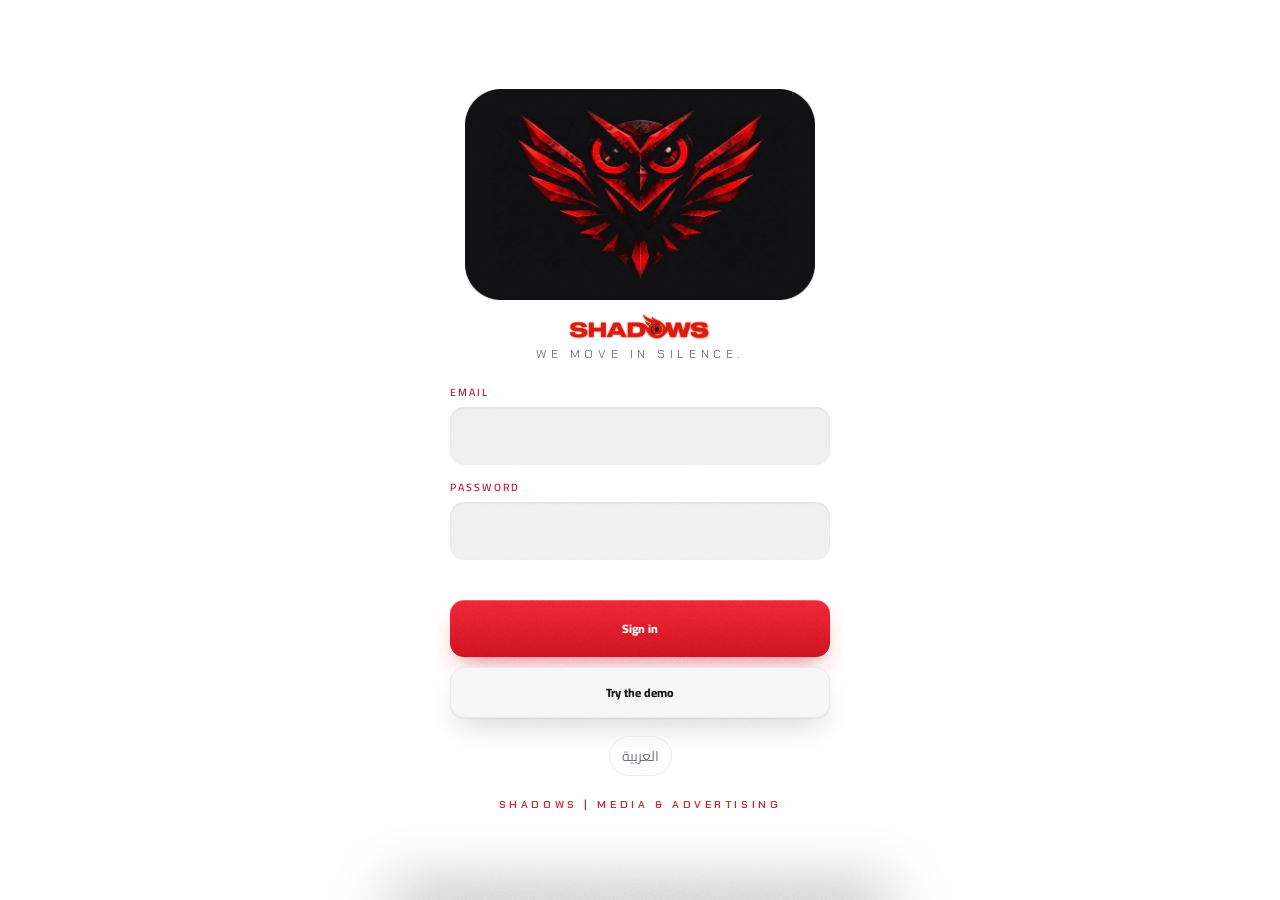
==== commit 3d107865: "v104: light-mode owl on enlarged rounded black plate" ====
--- a/index.html
+++ b/index.html
@@ -29,9 +29,9 @@
 <link href="https://fonts.googleapis.com/css2?family=Archivo:wdth,wght@62..125,400..900&family=Cairo:wght@400;600;800&family=Reem+Kufi:wght@500;600;700&family=Noto+Naskh+Arabic:wght@500;700&family=Chakra+Petch:wght@500;600&display=swap" rel="stylesheet">
 <style>html,body{margin:0;background:#08080A;color:#F7F5F5}#boot{position:fixed;inset:0;background:#08080A;display:grid;place-items:center;z-index:99}</style>
 <script>try{document.documentElement.setAttribute("data-theme",localStorage.getItem("crm.theme")||"light")}catch(e){}</script>
-<link rel="stylesheet" href="css/app.css?v=103">
-<link rel="stylesheet" href="css/light.css?v=103">
-<link rel="stylesheet" href="css/polish.css?v=103">
+<link rel="stylesheet" href="css/app.css?v=104">
+<link rel="stylesheet" href="css/light.css?v=104">
+<link rel="stylesheet" href="css/polish.css?v=104">
 </head>
 <body>
 <div id="boot"><div class="bootin"><img class="wings" src="assets/owl-wings.webp" alt="" width="1992" height="1152"><img src="assets/wordmark.webp" alt="Shadows" height="30" style="display:block;margin:6px auto 0"><div class="bootw">WE MOVE IN SILENCE.</div></div></div>
@@ -79,11 +79,11 @@
 <div id="sheet" role="dialog" aria-modal="true"><div class="grab"></div><div id="sheetin"></div></div>
 <div id="toast" role="status"></div>
 
-<script src="js/config.js?v=103"></script>
-<script src="js/i18n.js?v=103"></script>
-<script src="js/store.js?v=103"></script>
-<script src="js/dial.js?v=103"></script>
-<script src="js/fx.js?v=103"></script>
-<script src="js/app.js?v=103"></script>
+<script src="js/config.js?v=104"></script>
+<script src="js/i18n.js?v=104"></script>
+<script src="js/store.js?v=104"></script>
+<script src="js/dial.js?v=104"></script>
+<script src="js/fx.js?v=104"></script>
+<script src="js/app.js?v=104"></script>
 </body>
 </html>
--- a/css/polish.css
+++ b/css/polish.css
@@ -388,5 +388,5 @@
 #dial .eyebtn::before{content:"";position:absolute;inset:0;border-radius:50%;box-shadow:0 6px 14px rgba(225,24,39,.35);z-index:-1;pointer-events:none;transition:opacity .15s}
 #dial.open .eyebtn::before{opacity:0}
 body.lensbusy::after{visibility:hidden}
-/* v103: light mode owl = the reference render, no outline halo (silhouette trimmed to the owl's own edge) */
-html[data-theme=light] .authwings,html[data-theme=light] .bootin img.wings,html[data-theme=light] .empty img[src*="owl-wings"]{content:url(../assets/owl-wings-light.webp)}
+/* v104: light mode owl = the reference on its rounded black plate, plate sized so the owl sits inside with margin */
+html[data-theme=light] .authwings,html[data-theme=light] .bootin img.wings{content:url(../assets/owl-plate.webp);width:min(350px,92%)!important;margin:0 auto 14px!important;border-radius:0}
